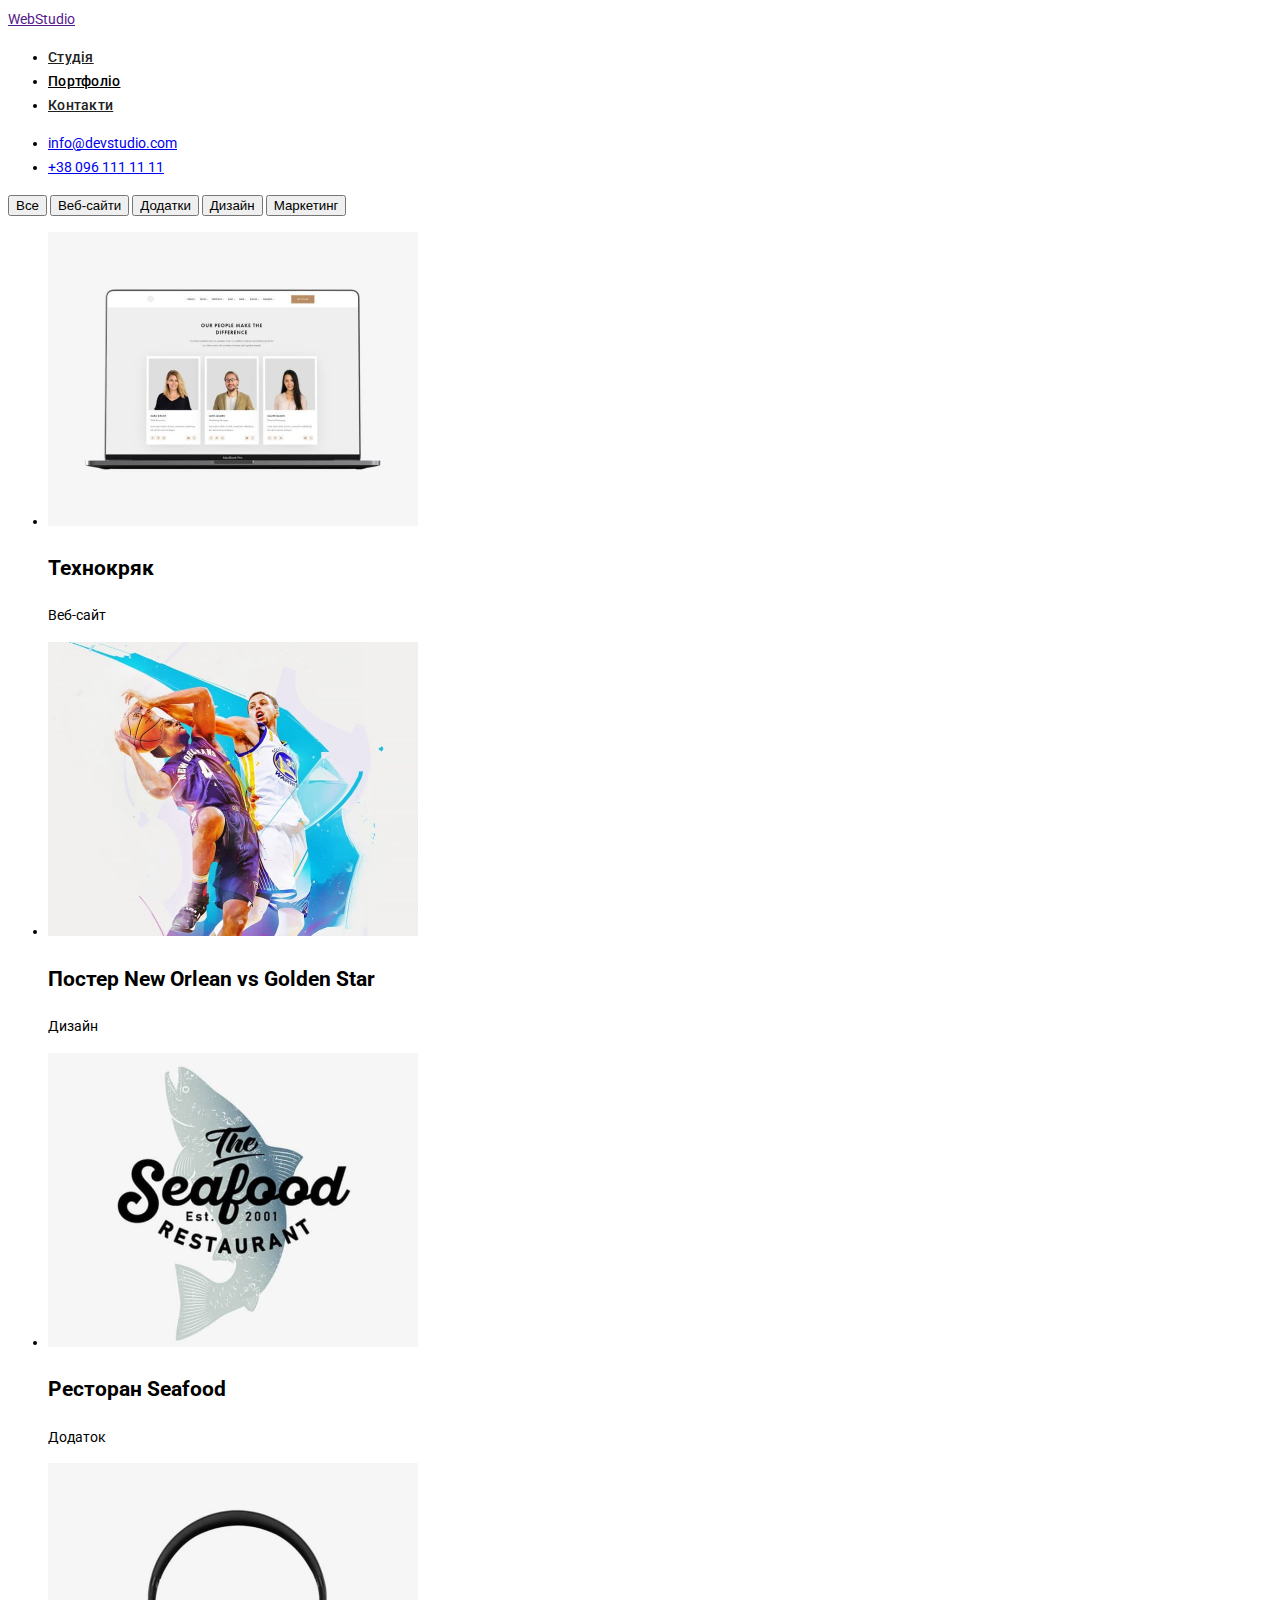
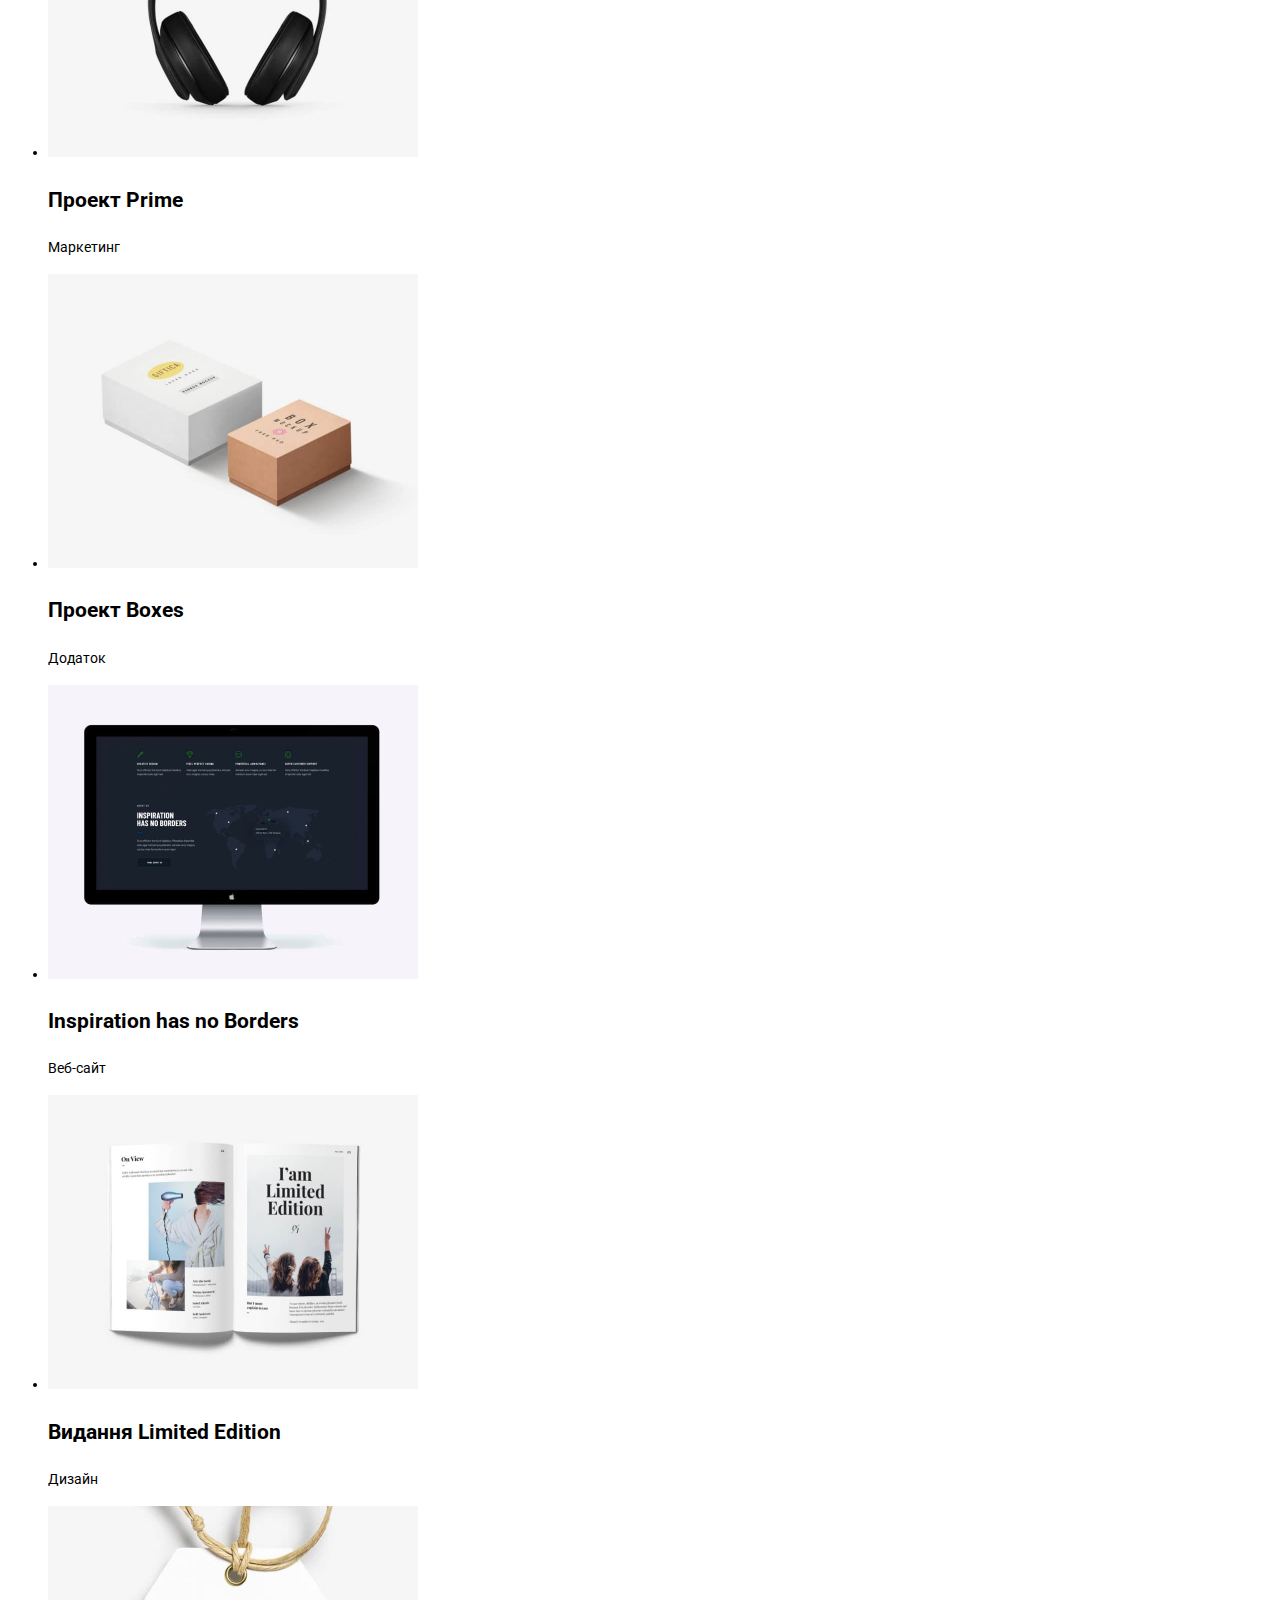
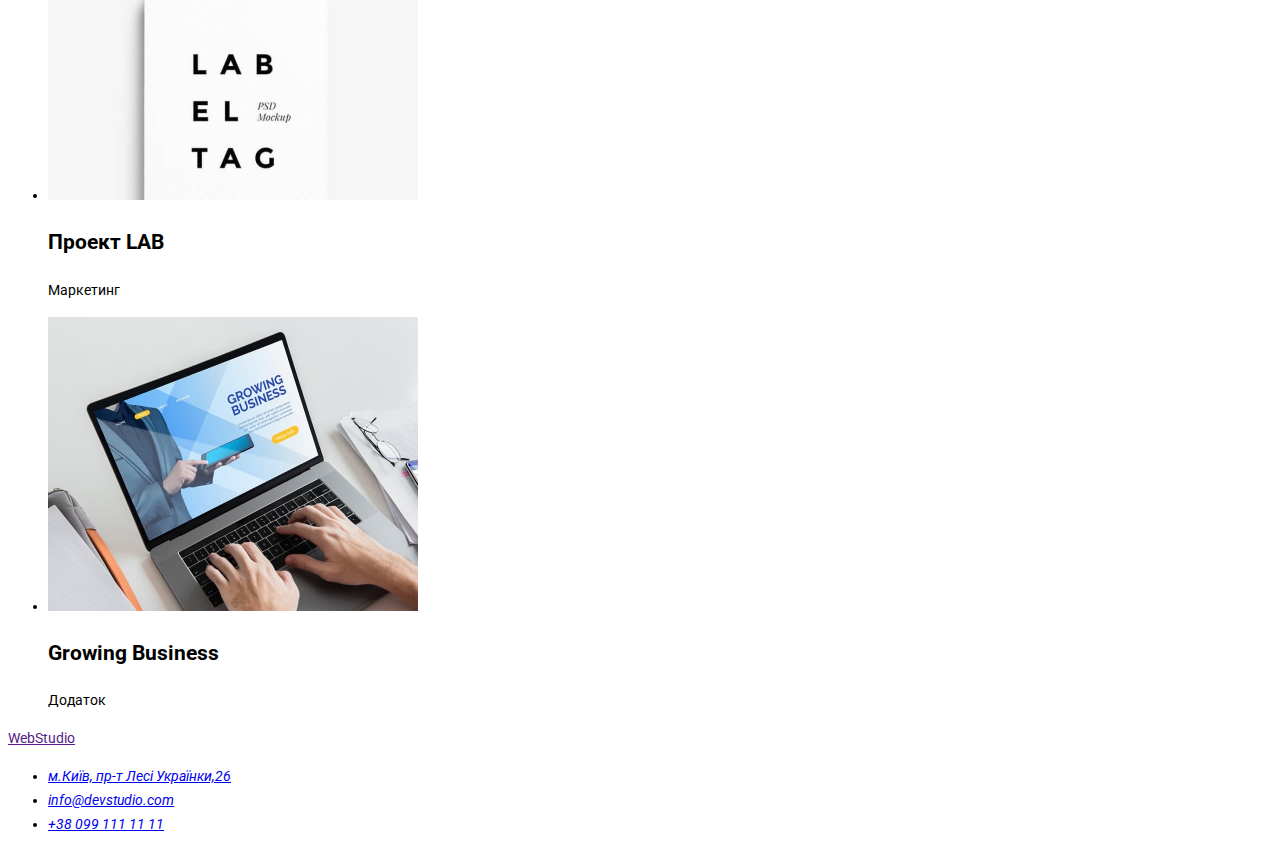
==== portfolio.html @ b2d38237 "test" ====
<!DOCTYPE html>
<html lang="uk">
  <head>
    <meta charset="UTF-8" />
    <meta http-equiv="X-UA-Compatible" content="IE=edge" />
    <meta name="viewport" content="width=device-width, initial-scale=1.0" />
    <title>Портфоліо</title>
    <!--Шрифти початок-->
    <link rel="preconnect" href="https://fonts.googleapis.com"/>
<link rel="preconnect" href="https://fonts.gstatic.com" crossorigin/>
<link href="https://fonts.googleapis.com/css2?family=Raleway:wght@700&family=Roboto:wght@400;500;700;900&display=swap" rel="stylesheet"/>
<!--Шрифти закінчення-->
<!--styles start-->
<link rel="stylesheet" href="./css/styles.css"/>
<!--styles end-->  
</head>
  <body>
    <!--Секція хедер-->
    <header>
      <nav>
        <a lang="en" href="">WebStudio</a>
        <ul >
          <li><a class="header-link" href="./index.html">Студія</a></li>
          <li><a class="header-link current-link" href="">Портфоліо</a></li>
          <li><a class="header-link" href="">Контакти</a></li>
        </ul>
      </nav>

      <ul>
        <li>
          <a href="mailto:info@devstudio.com">info@devstudio.com</a>
        </li>
        <li>
          <a href="tel:+380961111111">+38 096 111 11 11</a>
        </li>
      </ul>
    </header>
    <main>
      <!--Секція Навігація-->
      <section>
        <h1 hidden>Портфоліо</h1>
        <div>
          <button type="button">Все</button>
          <button type="button">Веб-сайти</button>
          <button type="button">Додатки</button>
          <button type="button">Дизайн</button>
          <button type="button">Маркетинг</button>
        </div>
      </section>
      <!--Секція Hero-->
      <section>
        <ul>
          <li>
            <img
              src="./images/portfolio/technocrack.jpg"
              alt="Технокряк"
              width="370"
              height="294"
            />
            <h2>Технокряк</h2>
            <p lang="en">Веб-сайт</p>
          </li>
          <li>
            <img
              src="./images/portfolio/poster1.jpg"
              alt="Постер New Orlean vs Golden Star"
              width="370"
              height="294"
            />
            <h2>Постер <span lang="en">New Orlean vs Golden Star</span></h2>
            <p>Дизайн</p>
          </li>
          <li>
            <img
              src="./images/portfolio/restaurant.jpg"
              alt="Ресторан Seafood"
              width="370"
              height="294"
            />
            <h2>Ресторан <span lang="en">Seafood</span></h2>
            <p>Додаток</p>
          </li>
          <li>
            <img
              src="./images/portfolio/project-pryme.jpg"
              alt="ПроектPrime"
              width="370"
              height="294"
            />
            <h2>Проект <span lang="en">Prime</span></h2>
            <p>Маркетинг</p>
          </li>
          <li>
            <img
              src="./images/portfolio/project-boxes.jpg"
              alt="Проект Boxes"
              width="370"
              height="294"
            />
            <h2>Проект <span lang="en">Boxes</span></h2>
            <p>Додаток</p>
          </li>
          <li>
            <img
              src="./images/portfolio/ws-inspiration.jpg"
              alt="Inspiration has no Borders"
              width="370"
              height="294"
            />
            <h2 lang="en">Inspiration has no Borders</h2>
            <p>Веб-сайт</p>
          </li>
          <li>
            <img
              src="./images/portfolio/limited-edition.jpg"
              alt="Видання Limited Edition"
              width="370"
              height="294"
            />
            <h2>Видання <span lang="en">Limited Edition</span></h2>
            <p>Дизайн</p>
          </li>
          <li>
            <img
              src="./images/portfolio/project-lab.jpg"
              alt="Проект LAB"
              width="370"
              height="294"
            />
            <h2>Проект <span lang="en">LAB</span></h2>
            <p>Маркетинг</p>
          </li>
          <li>
            <img
              src="./images/portfolio/app-business.jpg"
              alt="Growing Business"
              width="370"
              height="294"
            />
            <h2 lang="en">Growing Business</h2>
            <p>Додаток</p>
          </li>
        </ul>
      </section>
    </main>
    <!-- Секція футер -->
    <footer>
      <a lang="en" href="">WebStudio</a>
      <address>
        <ul>
          <li>
            <a
              href="https://goo.gl/maps/cs2QQsm9uVFt8RUUA"
              target="_blank"
              rel="noopener noreferrer"
            >
              м.Київ, пр-т Лесі Українки,26
            </a>
          </li>
          <li>
            <a href="mailto:info@devstudio.com">info@devstudio.com</a>
          </li>
          <li>
            <a href="tel:+380991111111">+38 099 111 11 11</a>
          </li>
        </ul>
      </address>
    </footer>
  </body>
</html>
---- css/styles.css ----
:root {
  /* fonts */
  --main-font: 'Roboto';
  --secondary-font: 'Raleway';
  /* text colors */
  --accent-txt-color: #2196F3;
  --black-txt-color: #212121;

  /* bg-colors */

  /* others */
}

body {
  font-family: var(--main-font), sans-serif;
  font-size: 14px;
  line-height: 1.71;
}

/* common styles start */

.link {
  text-decoration: none;
}
.list {
  list-style: none;
}
/* common styles end */

/* Header section */
.page-header {
  background-color: #ffffff;
}
.header-logo {
    font-family: var(--secondary-font)
    ;
        font-weight: 700;
font-size: 26px;
line-height: 1.19;

letter-spacing: 0.03em;
color: var(--accent-txt-cl);
}
.header-logo-studio {color: var(--accent-txt-cl)

}
.header-link {
  font-weight: 500;
  font-size: 14px;
  line-height: 1.14;
  letter-spacing: 0.02em;
  color: var(--black-txt-color);
}
.header-link:hover,
.header-link:focus {
  color: var(--accent-txt-cl);
}
.current-link {color: var(--accent-txt-cl);}








.button-link {
    font-weight: 500;
    font-size: 16px;
    line-height: 1.62;
    text-align: center;
    color: var(--primary-text-color);
    background: #F5F4FA;
    border-radius: 4px;
    font-family: inherit;
}
.button-link :hover,
.button-link :focus {
    color: var(--primary-white-color);
}
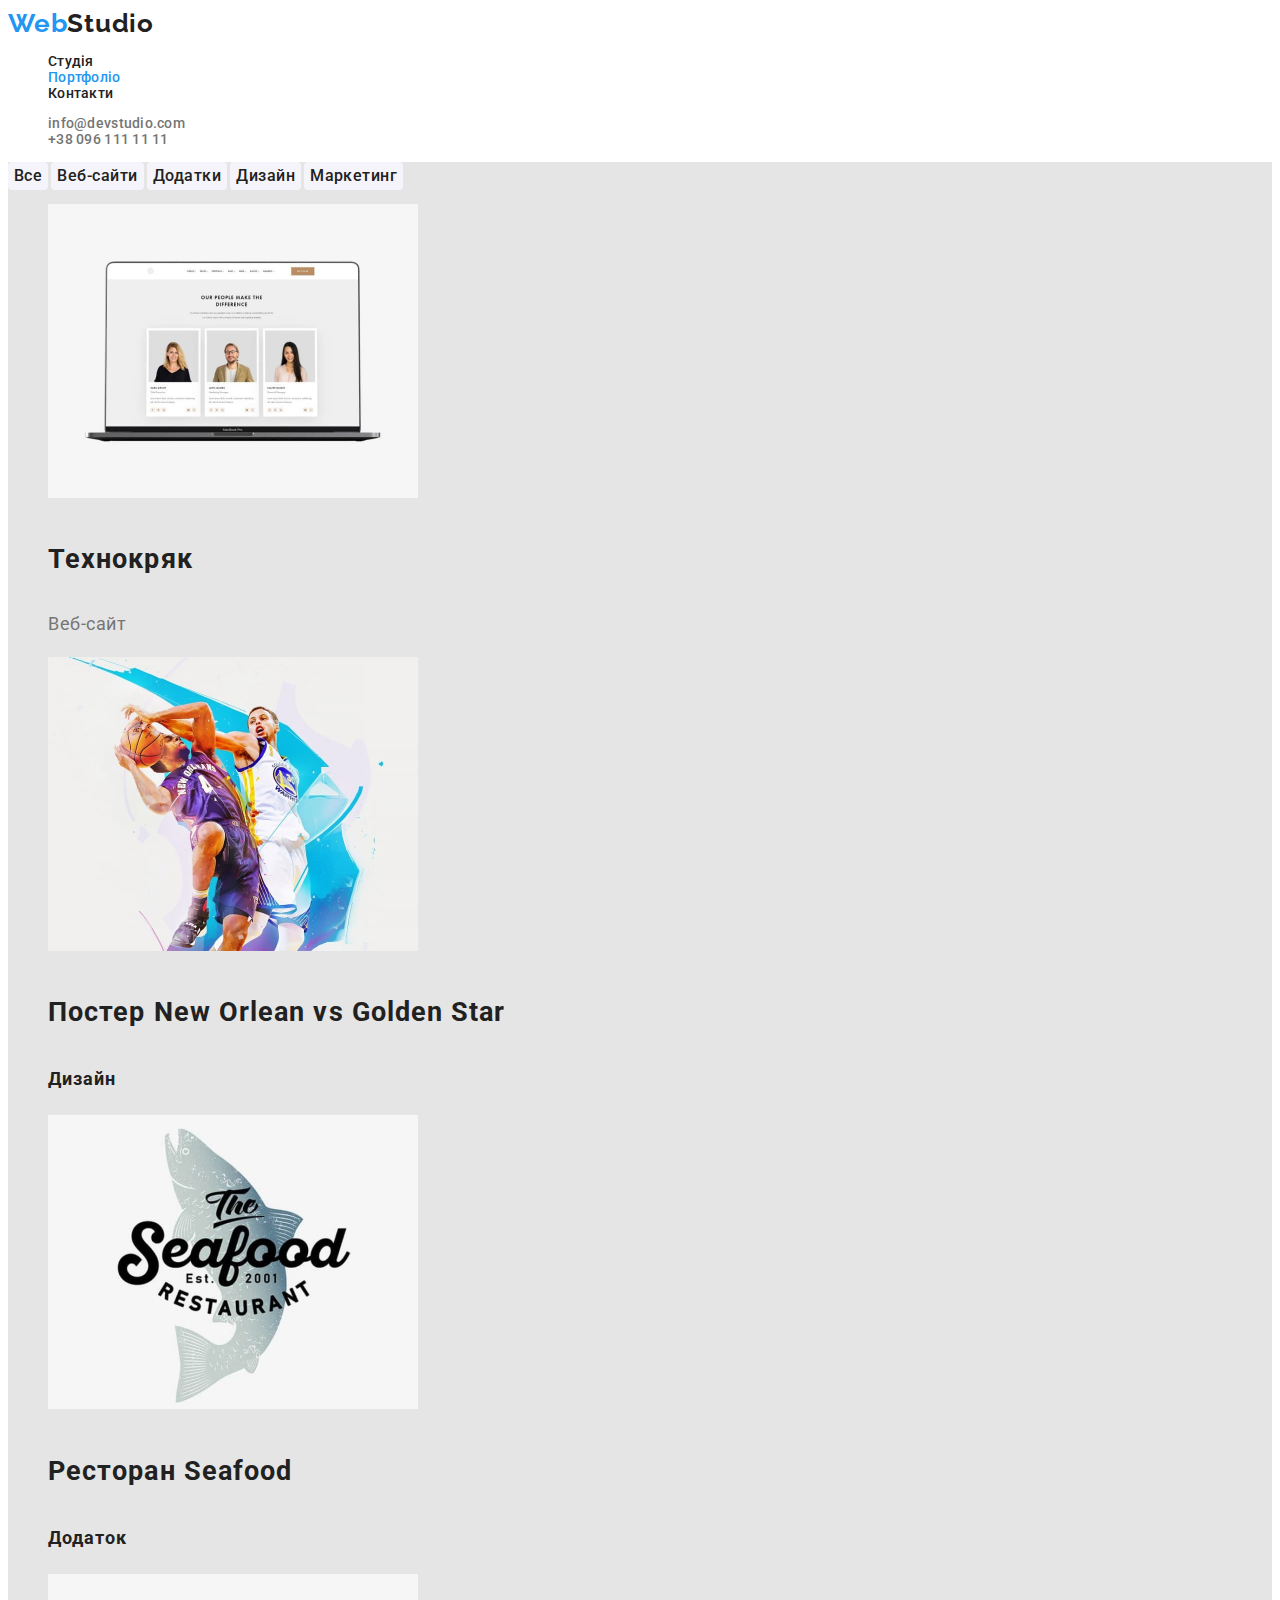
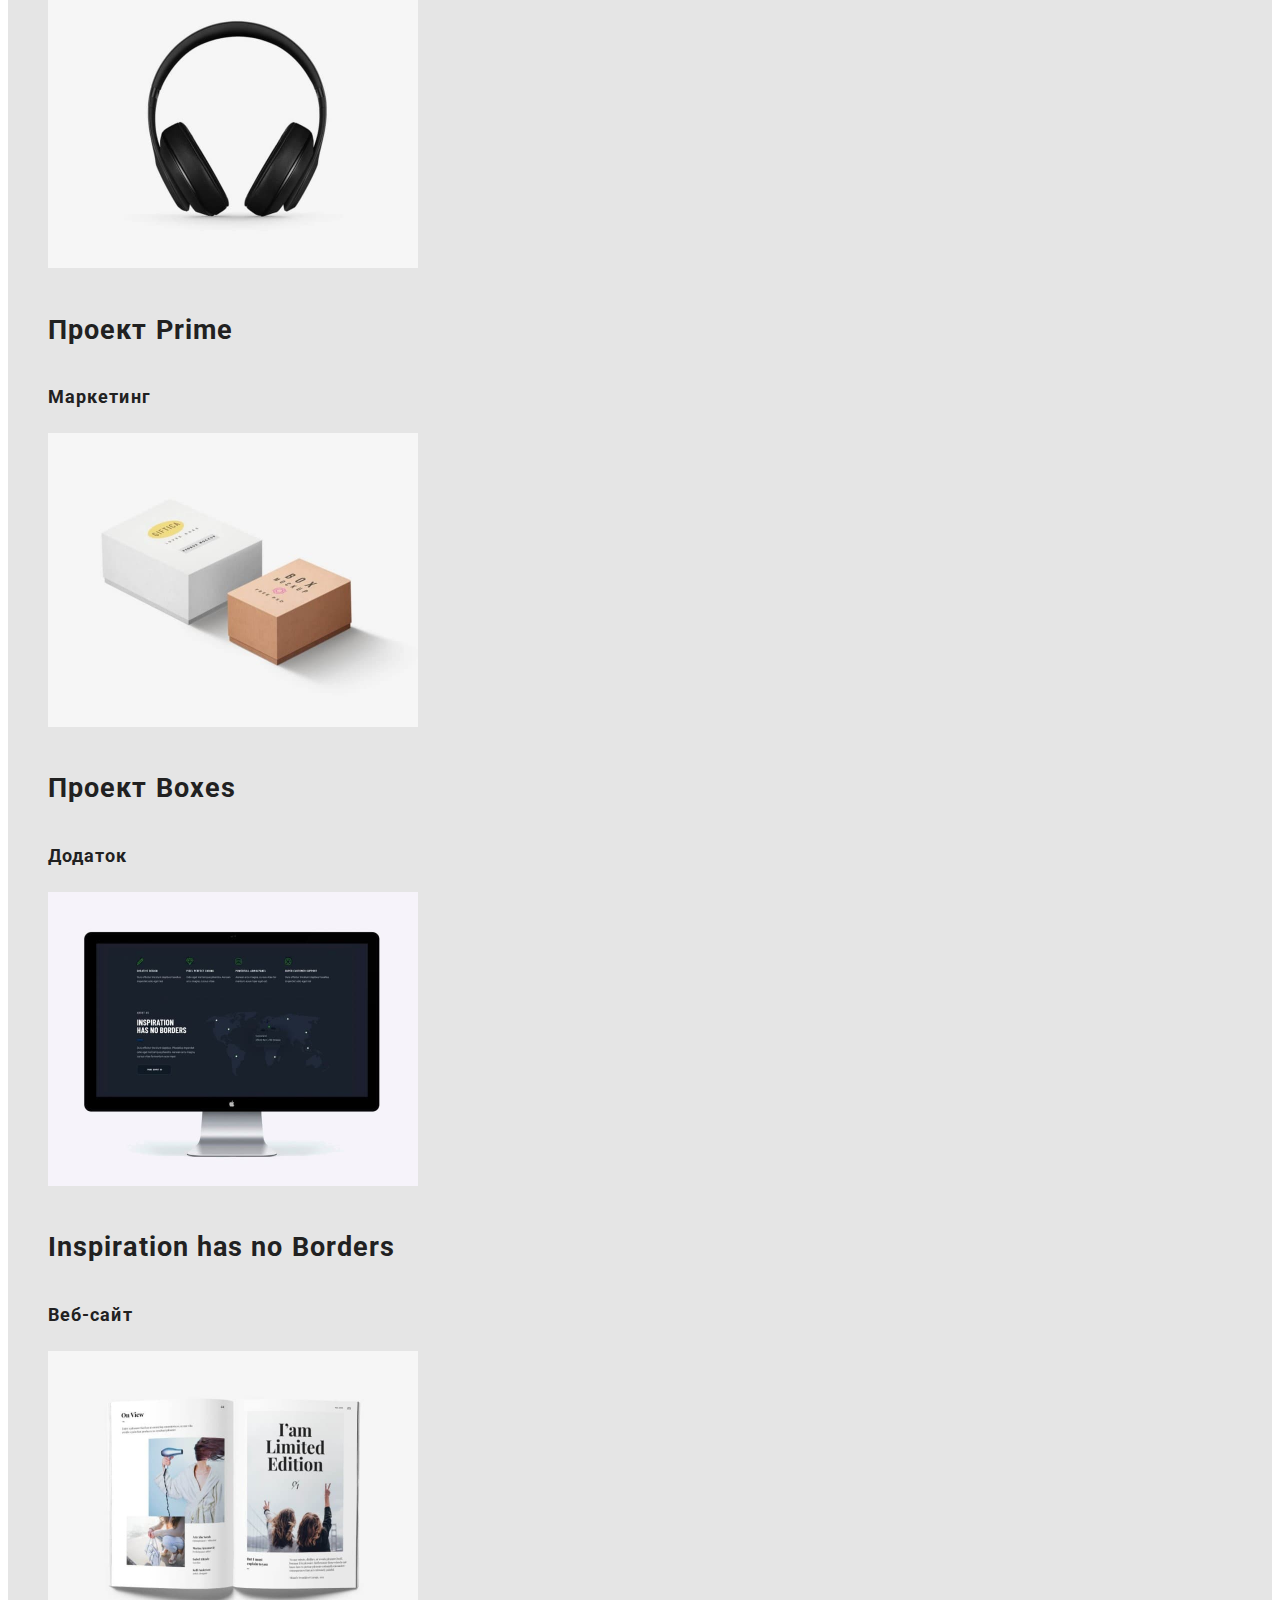
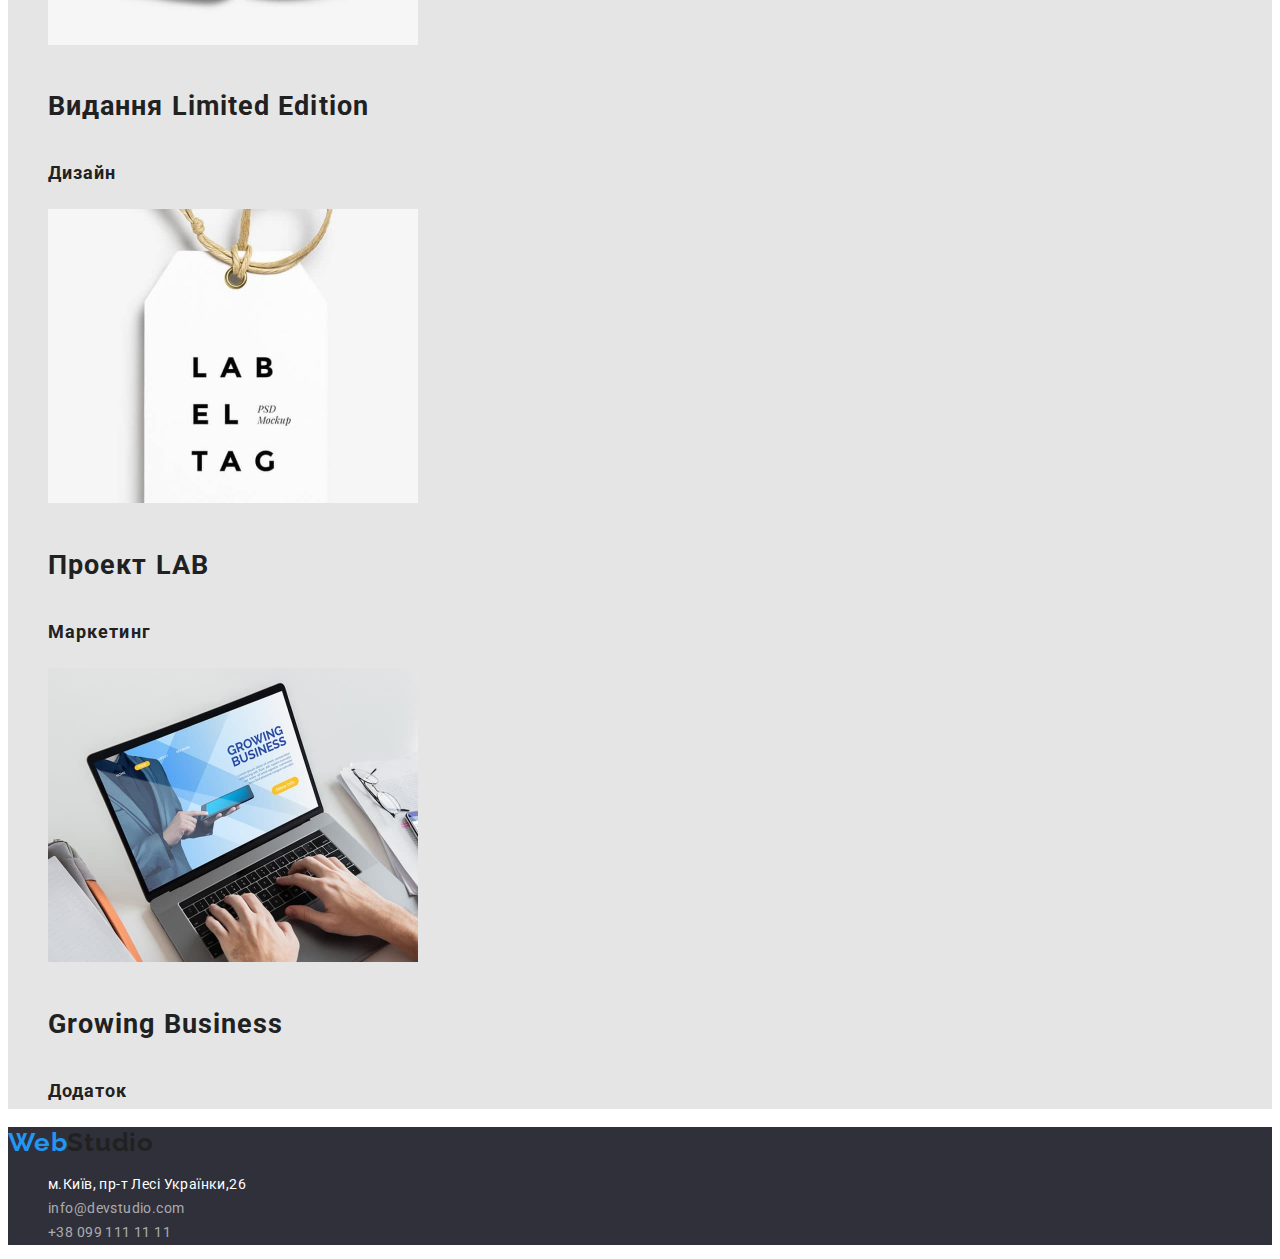
==== commit a55c89c0: "доопрацьоване оформлення" ====
--- a/portfolio.html
+++ b/portfolio.html
@@ -6,150 +6,171 @@
     <meta name="viewport" content="width=device-width, initial-scale=1.0" />
     <title>Портфоліо</title>
     <!--Шрифти початок-->
-    <link rel="preconnect" href="https://fonts.googleapis.com"/>
-<link rel="preconnect" href="https://fonts.gstatic.com" crossorigin/>
-<link href="https://fonts.googleapis.com/css2?family=Raleway:wght@700&family=Roboto:wght@400;500;700;900&display=swap" rel="stylesheet"/>
-<!--Шрифти закінчення-->
-<!--styles start-->
-<link rel="stylesheet" href="./css/styles.css"/>
-<!--styles end-->  
-</head>
+    <link rel="preconnect" href="https://fonts.googleapis.com" />
+    <link rel="preconnect" href="https://fonts.gstatic.com" crossorigin />
+    <link
+      href="https://fonts.googleapis.com/css2?family=Raleway:wght@700&family=Roboto:wght@400;500;700;900&display=swap"
+      rel="stylesheet"
+    />
+    <!--Шрифти закінчення-->
+    <!--styles start-->
+    <link rel="stylesheet" href="./css/styles.css" />
+    <!--styles end-->
+  </head>
   <body>
     <!--Секція хедер-->
-    <header>
+    <header class="page-header">
       <nav>
-        <a lang="en" href="">WebStudio</a>
-        <ul >
-          <li><a class="header-link" href="./index.html">Студія</a></li>
-          <li><a class="header-link current-link" href="">Портфоліо</a></li>
-          <li><a class="header-link" href="">Контакти</a></li>
+        <a class="header-logo link" lang="en" href=""
+          >Web<span class="header-logo-studio">Studio</span></a
+        >
+        <ul class="header-link list">
+          <li><a class="header-list link" href="./index.html">Студія</a></li>
+          <li><a class="header-list link current-link" href="">Портфоліо</a></li>
+          <li><a class="header-list link" href="">Контакти</a></li>
         </ul>
       </nav>
 
-      <ul>
+      <ul class="header-contact list">
         <li>
-          <a href="mailto:info@devstudio.com">info@devstudio.com</a>
+          <a class="header-contact link" href="mailto:info@devstudio.com">info@devstudio.com</a>
         </li>
         <li>
-          <a href="tel:+380961111111">+38 096 111 11 11</a>
+          <a class="header-contact link" href="tel:+380961111111">+38 096 111 11 11</a>
         </li>
       </ul>
     </header>
     <main>
-      <!--Секція Навігація-->
-      <section>
+      <!--Секція Hero-->
+      <section class="portfolio-hero">
         <h1 hidden>Портфоліо</h1>
         <div>
-          <button type="button">Все</button>
-          <button type="button">Веб-сайти</button>
-          <button type="button">Додатки</button>
-          <button type="button">Дизайн</button>
-          <button type="button">Маркетинг</button>
+          <button class="portfolio-button" type="button">Все</button>
+          <button class="portfolio-button" type="button">Веб-сайти</button>
+          <button class="portfolio-button" type="button">Додатки</button>
+          <button class="portfolio-button" type="button">Дизайн</button>
+          <button class="portfolio-button" type="button">Маркетинг</button>
         </div>
-      </section>
-      <!--Секція Hero-->
-      <section>
-        <ul>
+
+        <ul class="list">
           <li>
-            <img
-              src="./images/portfolio/technocrack.jpg"
-              alt="Технокряк"
-              width="370"
-              height="294"
-            />
-            <h2>Технокряк</h2>
-            <p lang="en">Веб-сайт</p>
+            <a class="portfolio-list link" href="">
+              <img
+                src="./images/portfolio/technocrack.jpg"
+                alt="Технокряк"
+                width="370"
+                height="294"
+              />
+              <h2>Технокряк</h2>
+              <p class="portfolio-chapter" lang="en">Веб-сайт</p>
+            </a>
           </li>
           <li>
-            <img
-              src="./images/portfolio/poster1.jpg"
-              alt="Постер New Orlean vs Golden Star"
-              width="370"
-              height="294"
-            />
-            <h2>Постер <span lang="en">New Orlean vs Golden Star</span></h2>
-            <p>Дизайн</p>
+            <a class="portfolio-list link" href="">
+              <img
+                src="./images/portfolio/poster1.jpg"
+                alt="Постер New Orlean vs Golden Star"
+                width="370"
+                height="294"
+              />
+              <h2>Постер <span lang="en">New Orlean vs Golden Star</span></h2>
+              <p>Дизайн</p>
+            </a>
           </li>
           <li>
-            <img
-              src="./images/portfolio/restaurant.jpg"
-              alt="Ресторан Seafood"
-              width="370"
-              height="294"
-            />
-            <h2>Ресторан <span lang="en">Seafood</span></h2>
-            <p>Додаток</p>
+            <a class="portfolio-list link" href="">
+              <img
+                src="./images/portfolio/restaurant.jpg"
+                alt="Ресторан Seafood"
+                width="370"
+                height="294"
+              />
+              <h2>Ресторан <span lang="en">Seafood</span></h2>
+              <p>Додаток</p>
+            </a>
           </li>
           <li>
-            <img
-              src="./images/portfolio/project-pryme.jpg"
-              alt="ПроектPrime"
-              width="370"
-              height="294"
-            />
-            <h2>Проект <span lang="en">Prime</span></h2>
-            <p>Маркетинг</p>
+            <a class="portfolio-list link" href="">
+              <img
+                src="./images/portfolio/project-pryme.jpg"
+                alt="ПроектPrime"
+                width="370"
+                height="294"
+              />
+              <h2>Проект <span lang="en">Prime</span></h2>
+              <p>Маркетинг</p></a
+            >
           </li>
           <li>
-            <img
-              src="./images/portfolio/project-boxes.jpg"
-              alt="Проект Boxes"
-              width="370"
-              height="294"
-            />
-            <h2>Проект <span lang="en">Boxes</span></h2>
-            <p>Додаток</p>
+            <a class="portfolio-list link" href="">
+              <img
+                src="./images/portfolio/project-boxes.jpg"
+                alt="Проект Boxes"
+                width="370"
+                height="294"
+              />
+              <h2>Проект <span lang="en">Boxes</span></h2>
+              <p>Додаток</p></a
+            >
           </li>
           <li>
-            <img
-              src="./images/portfolio/ws-inspiration.jpg"
-              alt="Inspiration has no Borders"
-              width="370"
-              height="294"
-            />
-            <h2 lang="en">Inspiration has no Borders</h2>
-            <p>Веб-сайт</p>
+            <a class="portfolio-list link" href="">
+              <img
+                src="./images/portfolio/ws-inspiration.jpg"
+                alt="Inspiration has no Borders"
+                width="370"
+                height="294"
+              />
+              <h2 lang="en">Inspiration has no Borders</h2>
+              <p>Веб-сайт</p></a
+            >
           </li>
           <li>
-            <img
-              src="./images/portfolio/limited-edition.jpg"
-              alt="Видання Limited Edition"
-              width="370"
-              height="294"
-            />
-            <h2>Видання <span lang="en">Limited Edition</span></h2>
-            <p>Дизайн</p>
+            <a class="portfolio-list link" href="">
+              <img
+                src="./images/portfolio/limited-edition.jpg"
+                alt="Видання Limited Edition"
+                width="370"
+                height="294"
+              />
+              <h2>Видання <span lang="en">Limited Edition</span></h2>
+              <p>Дизайн</p></a
+            >
           </li>
           <li>
-            <img
-              src="./images/portfolio/project-lab.jpg"
-              alt="Проект LAB"
-              width="370"
-              height="294"
-            />
-            <h2>Проект <span lang="en">LAB</span></h2>
-            <p>Маркетинг</p>
+            <a class="portfolio-list link" href="">
+              <img
+                src="./images/portfolio/project-lab.jpg"
+                alt="Проект LAB"
+                width="370"
+                height="294"
+              />
+              <h2>Проект <span lang="en">LAB</span></h2>
+              <p>Маркетинг</p></a
+            >
           </li>
           <li>
-            <img
-              src="./images/portfolio/app-business.jpg"
-              alt="Growing Business"
-              width="370"
-              height="294"
-            />
-            <h2 lang="en">Growing Business</h2>
-            <p>Додаток</p>
+            <a class="portfolio-list link" href="">
+              <img
+                src="./images/portfolio/app-business.jpg"
+                alt="Growing Business"
+                width="370"
+                height="294"
+              />
+              <h2 lang="en">Growing Business</h2>
+              <p>Додаток</p></a
+            >
           </li>
         </ul>
       </section>
     </main>
     <!-- Секція футер -->
-    <footer>
-      <a lang="en" href="">WebStudio</a>
+    <footer class="page-footer">
+      <a class="footer-logo link"  lang="en" href="">Web<span class="footer-logo-studio">Studio </span> </a>
       <address>
-        <ul>
+        <ul class="list">
           <li>
-            <a
+            <a class="footer-adress link"
               href="https://goo.gl/maps/cs2QQsm9uVFt8RUUA"
               target="_blank"
               rel="noopener noreferrer"
@@ -158,10 +179,10 @@
             </a>
           </li>
           <li>
-            <a href="mailto:info@devstudio.com">info@devstudio.com</a>
+            <a class="footer-contact link" href="mailto:info@devstudio.com">info@devstudio.com</a>
           </li>
           <li>
-            <a href="tel:+380991111111">+38 099 111 11 11</a>
+            <a class="footer-contact link" href="tel:+380991111111">+38 099 111 11 11</a>
           </li>
         </ul>
       </address>
--- a/css/styles.css
+++ b/css/styles.css
@@ -3,12 +3,20 @@
   --main-font: 'Roboto';
   --secondary-font: 'Raleway';
   /* text colors */
-  --accent-txt-color: #2196F3;
+  --accent-txt-color: #2196f3;
   --black-txt-color: #212121;
-
+  --gray-txt-color: #757575;
+  --white-txt-color: #ffffff;
   /* bg-colors */
-
+  --background-white-color: #ffffff;
+  --background-hero-color: #2f303a;
+  --background-main-color: #e5e5e5;
+  --background-team-color: #f5f4fa;
+  --background-footer-color: #2f303a;
   /* others */
+  --button-txt-color: #2196f3;
+  --footer-contact-color: rgba(255, 255, 255, 0.6);
+  --portfolio-button-color: #f5f4fa;
 }
 
 body {
@@ -29,20 +37,19 @@
 
 /* Header section */
 .page-header {
-  background-color: #ffffff;
+  color: var(--background-white-color);
 }
 .header-logo {
-    font-family: var(--secondary-font)
-    ;
-        font-weight: 700;
-font-size: 26px;
-line-height: 1.19;
-
-letter-spacing: 0.03em;
-color: var(--accent-txt-cl);
-}
-.header-logo-studio {color: var(--accent-txt-cl)
-
+  font-family: var(--secondary-font);
+  font-weight: 700;
+  font-size: 26px;
+  line-height: 1.19;
+
+  letter-spacing: 0.03em;
+  color: var(--accent-txt-color);
+}
+.header-logo-studio {
+  color: var(--black-txt-color);
 }
 .header-link {
   font-weight: 500;
@@ -51,30 +58,184 @@
   letter-spacing: 0.02em;
   color: var(--black-txt-color);
 }
-.header-link:hover,
-.header-link:focus {
-  color: var(--accent-txt-cl);
-}
-.current-link {color: var(--accent-txt-cl);}
-
-
-
-
-
-
-
-
-.button-link {
-    font-weight: 500;
-    font-size: 16px;
-    line-height: 1.62;
-    text-align: center;
-    color: var(--primary-text-color);
-    background: #F5F4FA;
-    border-radius: 4px;
-    font-family: inherit;
-}
-.button-link :hover,
-.button-link :focus {
-    color: var(--primary-white-color);
+.header-list {
+  color: var(--black-txt-color);
+}
+.header-list:hover,
+.header-list:focus {
+  color: var(--accent-txt-color);
+}
+.link.current-link {
+  color: var(--accent-txt-color);
+}
+.header-contact {
+  font-weight: 500;
+  font-size: 14px;
+  line-height: 1.14;
+  letter-spacing: 0.02em;
+  color: var(--gray-txt-color);
+}
+
+.header-contact:hover,
+.header-contact:focus {
+  color: var(--accent-txt-color);
+}
+.hero-section {
+  background-color: var(--background-hero-color);
+}
+.main-title {
+  font-weight: 900;
+  font-size: 44px;
+  line-height: 1.36;
+  text-align: center;
+  letter-spacing: 0.06em;
+  text-transform: uppercase;
+  color: var(--white-txt-color);
+}
+.main-button {
+  font-weight: 700;
+  font-size: 16px;
+  line-height: 1.88;
+  text-align: center;
+  display: flex;
+  align-items: center;
+  text-align: center;
+  letter-spacing: 0.06em;
+  color: var(--white-txt-color);
+  background: var(--button-txt-color);
+  border-radius: 4px;
+  font-family: inherit;
+}
+.main-button:hover,
+.main-button:focus {
+  color: var(--accent-txt-color);
+}
+
+.feature {
+  background-color: var(--background-main-color);
+}
+.feature-list {
+  font-weight: 700;
+  font-size: 14px;
+  line-height: 1.14px;
+  letter-spacing: 0.03em;
+  text-transform: uppercase;
+  color: var(--black-txt-color);
+}
+.feature-prop {
+  font-weight: 400;
+  font-size: 14px;
+  line-height: 1.71;
+  text-transform: none;
+  letter-spacing: 0.03em;
+  color: var(--gray-txt-color);
+}
+.wwd {
+  background-color: var(--background-main-color);
+}
+.wwd-title {
+  font-weight: 700;
+  font-size: 36px;
+  line-height: 1.17;
+  text-align: center;
+  letter-spacing: 0.03em;
+}
+
+.section-team {
+  background-color: var(--background-team-color);
+}
+.team-list {
+  background-color: var(--background-white-color);
+  font-weight: 500;
+  font-size: 16px;
+  line-height: 1.18;
+  text-align: center;
+  letter-spacing: 0.03em;
+}
+.team-prof {
+  font-weight: 400;
+  color: var(--gray-txt-color);
+}
+.page-footer {
+  background-color: var(--background-footer-color);
+}
+
+.footer-logo {
+  font-family: var(--secondary-font);
+  font-weight: 700;
+  font-size: 26px;
+  line-height: 1.19;
+  letter-spacing: 0.03em;
+  color: var(--accent-txt-color);
+}
+
+.footer-logo-studio {
+  color: var(--black-txt-color);
+}
+
+.footer-adress {
+  font-style: normal;
+  font-weight: 400;
+  font-size: 14px;
+  line-height: 1.71;
+  letter-spacing: 0.03em;
+  color: var(--white-txt-color);
+}
+.footer-adress:hover,
+.footer-adress:focus {
+  color: var(--accent-txt-color);
+}
+
+.footer-contact {
+  font-style: normal;
+  font-weight: 400;
+  font-size: 14px;
+  line-height: 1.71;
+  letter-spacing: 0.03em;
+  color: var(--footer-contact-color);
+}
+.footer-contact:hover,
+.footer-contact:focus {
+  color: var(--accent-txt-color);
+}
+/* портфоліо */
+.portfolio-hero {
+  background-color: var(--background-main-color);
+}
+.portfolio-button {
+  font-style: normal;
+  font-weight: 500;
+  font-size: 16px;
+  line-height: 26px;
+  /* identical to box height, or 162% */
+
+  text-align: center;
+  letter-spacing: 0.03em;
+  font-family: inherit;
+  color: var(--black-txt-color);
+  background: var(--portfolio-button-color);
+  border-radius: 4px;
+  border-style: none;
+}
+.portfolio-button:hover,
+.portfolio-button:focus {
+  color: var(--accent-txt-color);
+}
+
+.portfolio-list {font-weight: 700;
+  font-size: 18px;
+  line-height: 2;
+    letter-spacing: 0.06em;
+  
+  color: var(--black-txt-color);
+}
+.portfolio-list:hover,.portfolio-list:focus { color: var(--accent-txt-color);}
+.portfolio-chapter{
+  font-style: normal;
+font-weight: 400;
+font-size: 1.88;
+line-height: 30px;
+letter-spacing: 0.03em;
+
+color:var(--gray-txt-color);
 }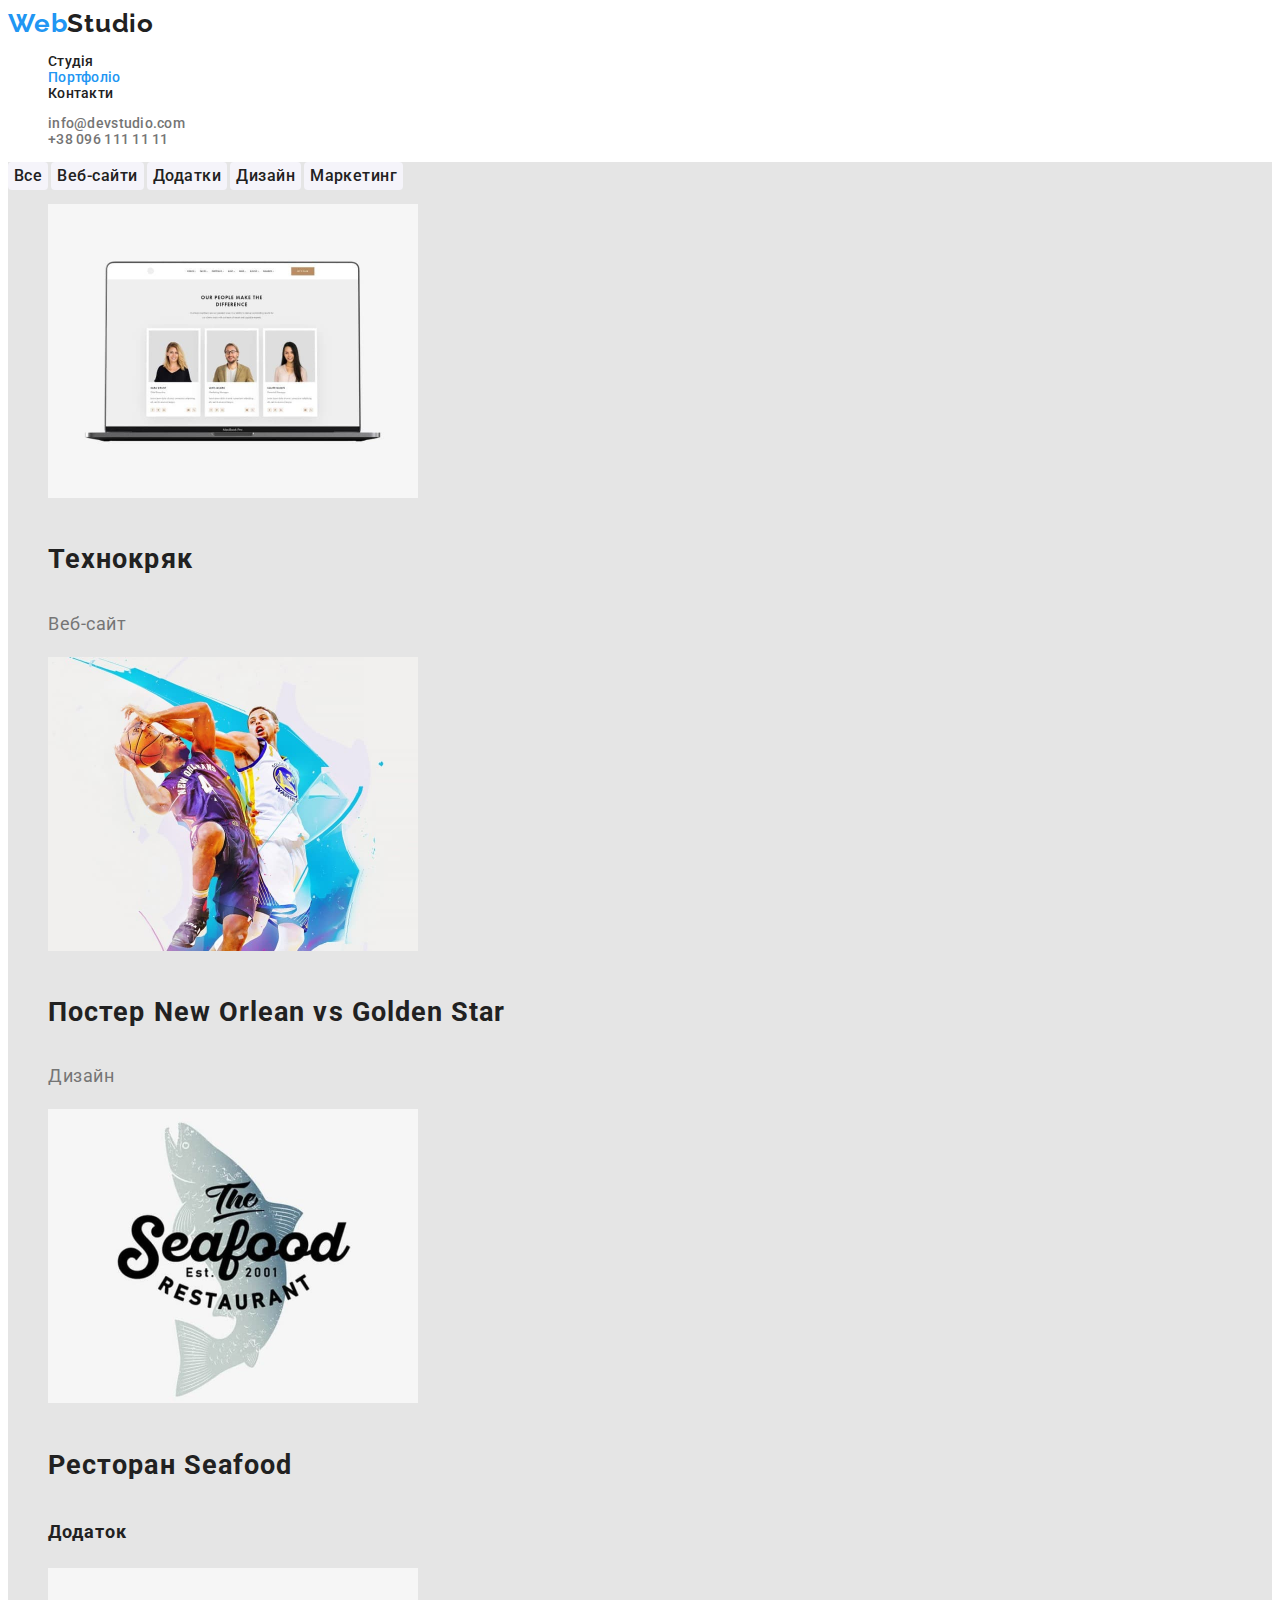
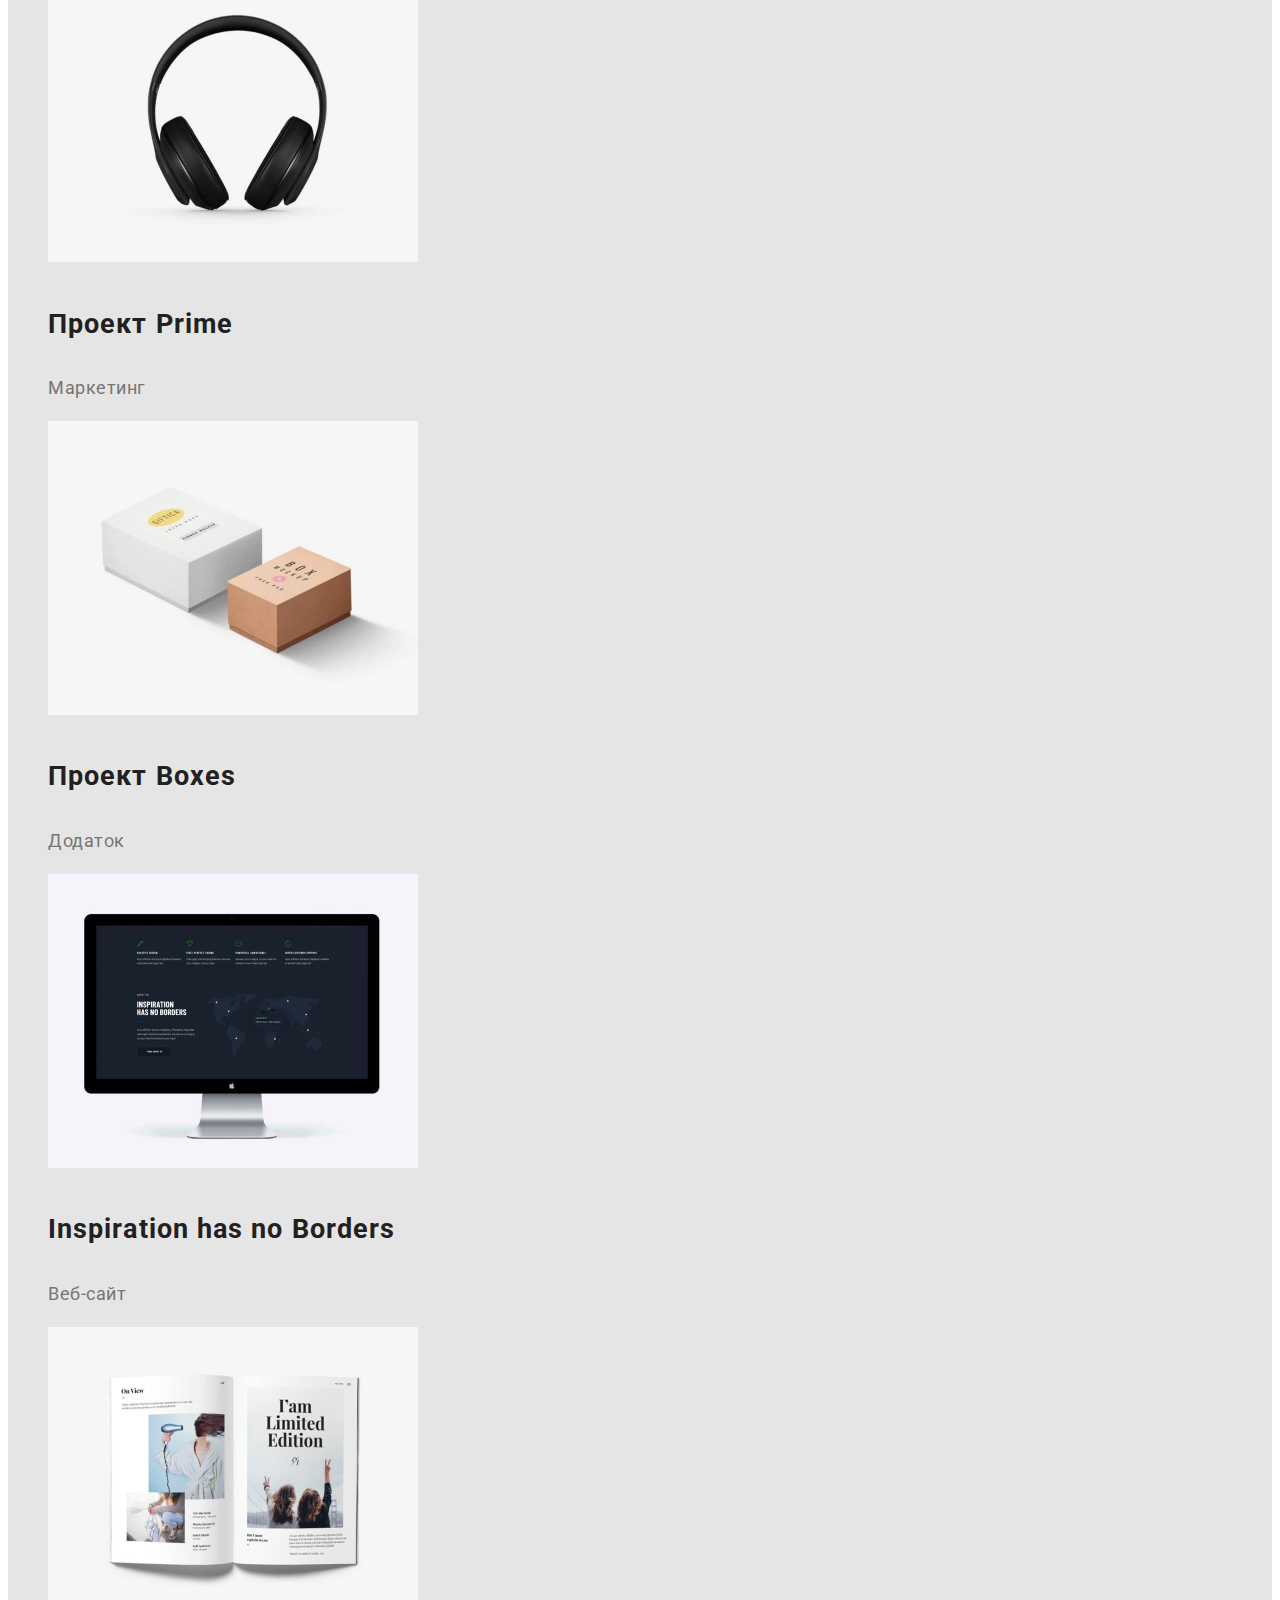
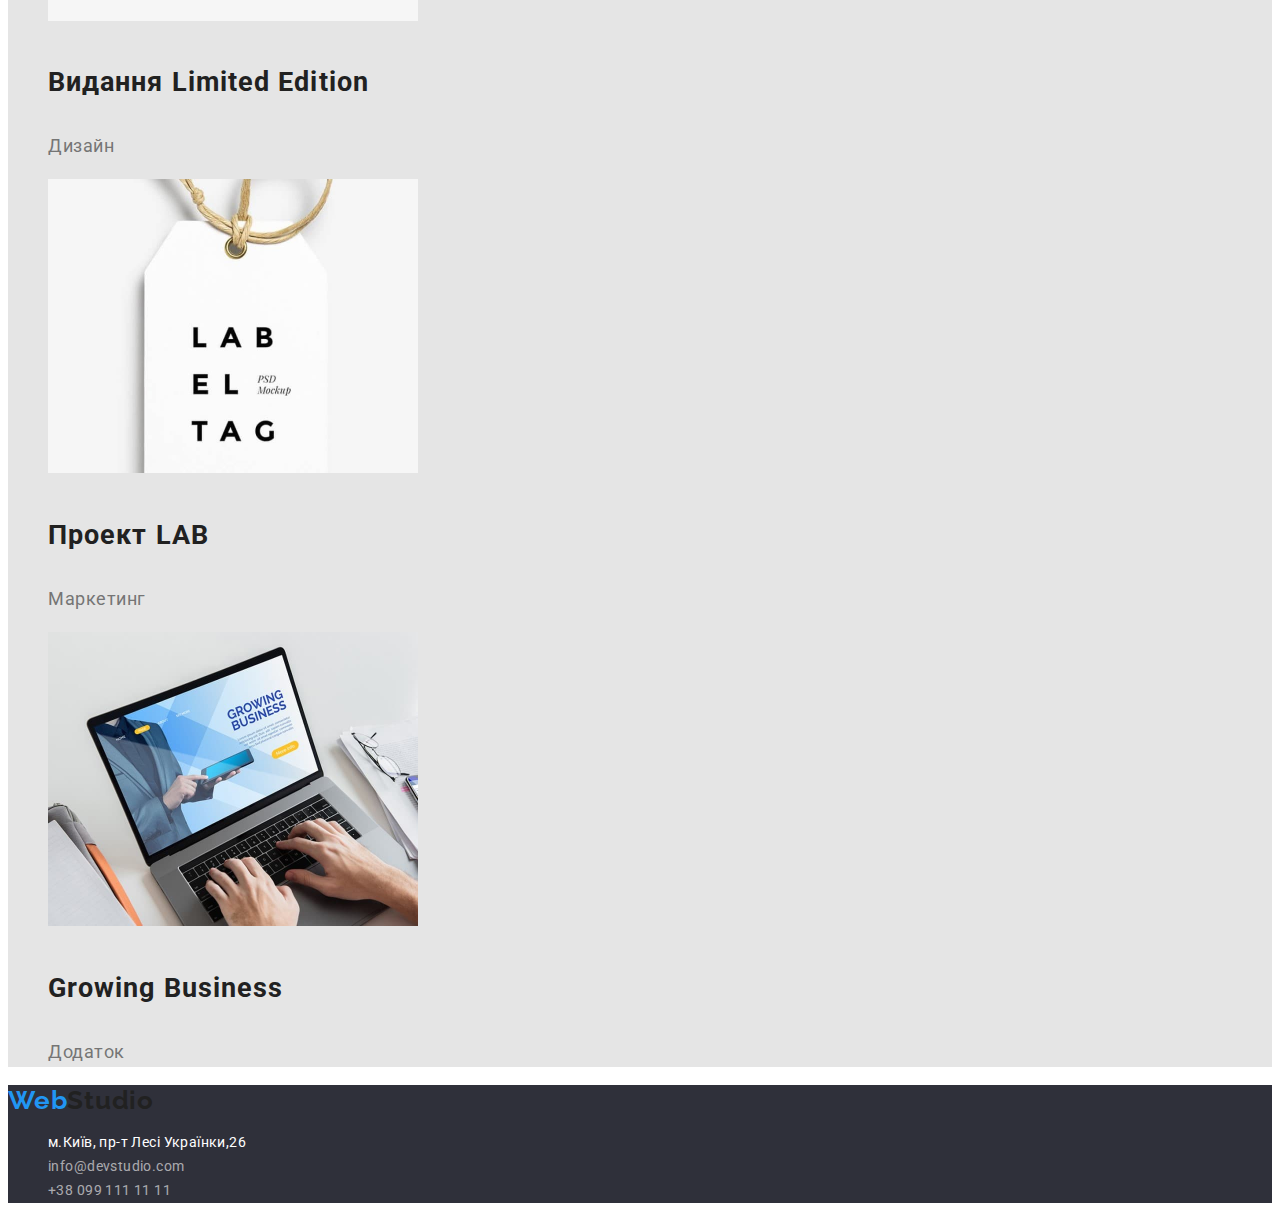
==== commit 70ec1f86: "дооформлено розділи портфоліо" ====
--- a/portfolio.html
+++ b/portfolio.html
@@ -74,7 +74,7 @@
                 height="294"
               />
               <h2>Постер <span lang="en">New Orlean vs Golden Star</span></h2>
-              <p>Дизайн</p>
+              <p class="portfolio-chapter">Дизайн</p>
             </a>
           </li>
           <li>
@@ -98,7 +98,7 @@
                 height="294"
               />
               <h2>Проект <span lang="en">Prime</span></h2>
-              <p>Маркетинг</p></a
+              <p class="portfolio-chapter">Маркетинг</p></a
             >
           </li>
           <li>
@@ -110,7 +110,7 @@
                 height="294"
               />
               <h2>Проект <span lang="en">Boxes</span></h2>
-              <p>Додаток</p></a
+              <p class="portfolio-chapter">Додаток</p></a
             >
           </li>
           <li>
@@ -122,7 +122,7 @@
                 height="294"
               />
               <h2 lang="en">Inspiration has no Borders</h2>
-              <p>Веб-сайт</p></a
+              <p class="portfolio-chapter">Веб-сайт</p></a
             >
           </li>
           <li>
@@ -134,7 +134,7 @@
                 height="294"
               />
               <h2>Видання <span lang="en">Limited Edition</span></h2>
-              <p>Дизайн</p></a
+              <p class="portfolio-chapter">Дизайн</p></a
             >
           </li>
           <li>
@@ -146,7 +146,7 @@
                 height="294"
               />
               <h2>Проект <span lang="en">LAB</span></h2>
-              <p>Маркетинг</p></a
+              <p class="portfolio-chapter">Маркетинг</p></a
             >
           </li>
           <li>
@@ -158,7 +158,7 @@
                 height="294"
               />
               <h2 lang="en">Growing Business</h2>
-              <p>Додаток</p></a
+              <p class="portfolio-chapter">Додаток</p></a
             >
           </li>
         </ul>
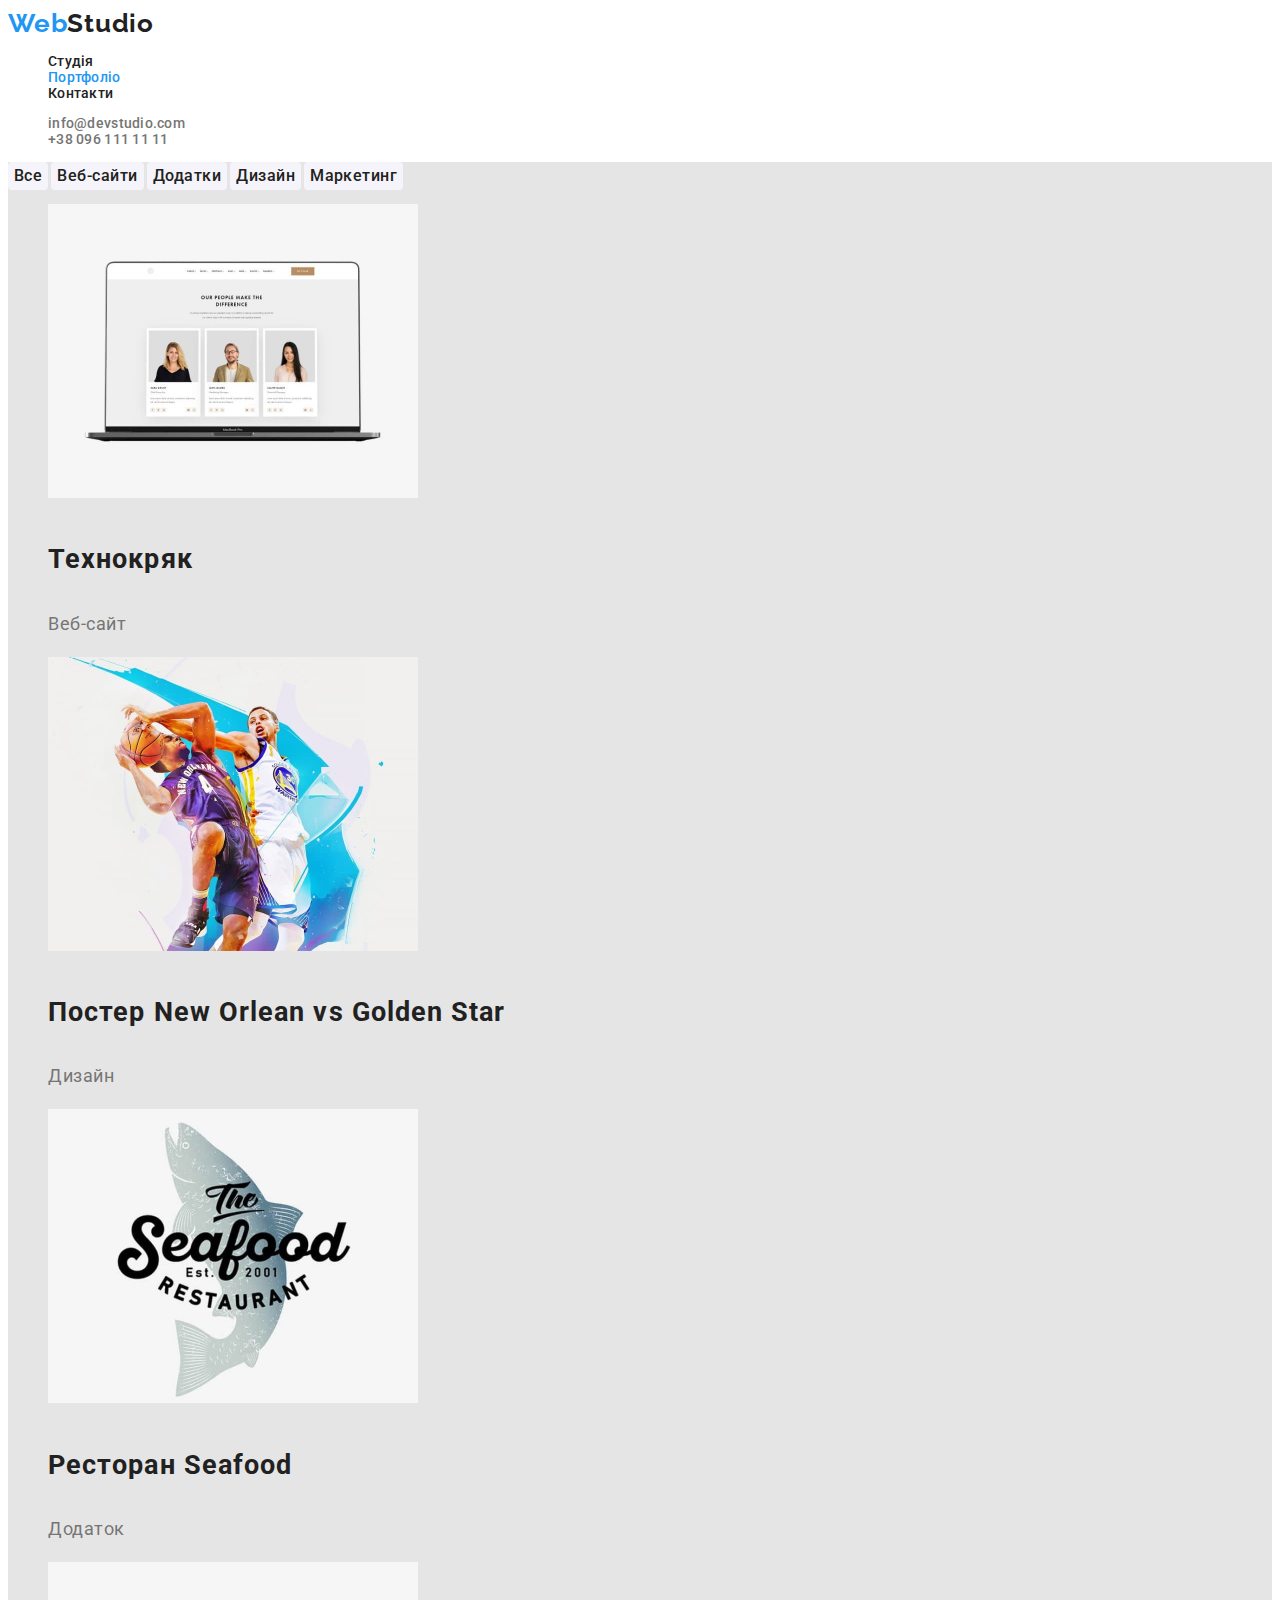
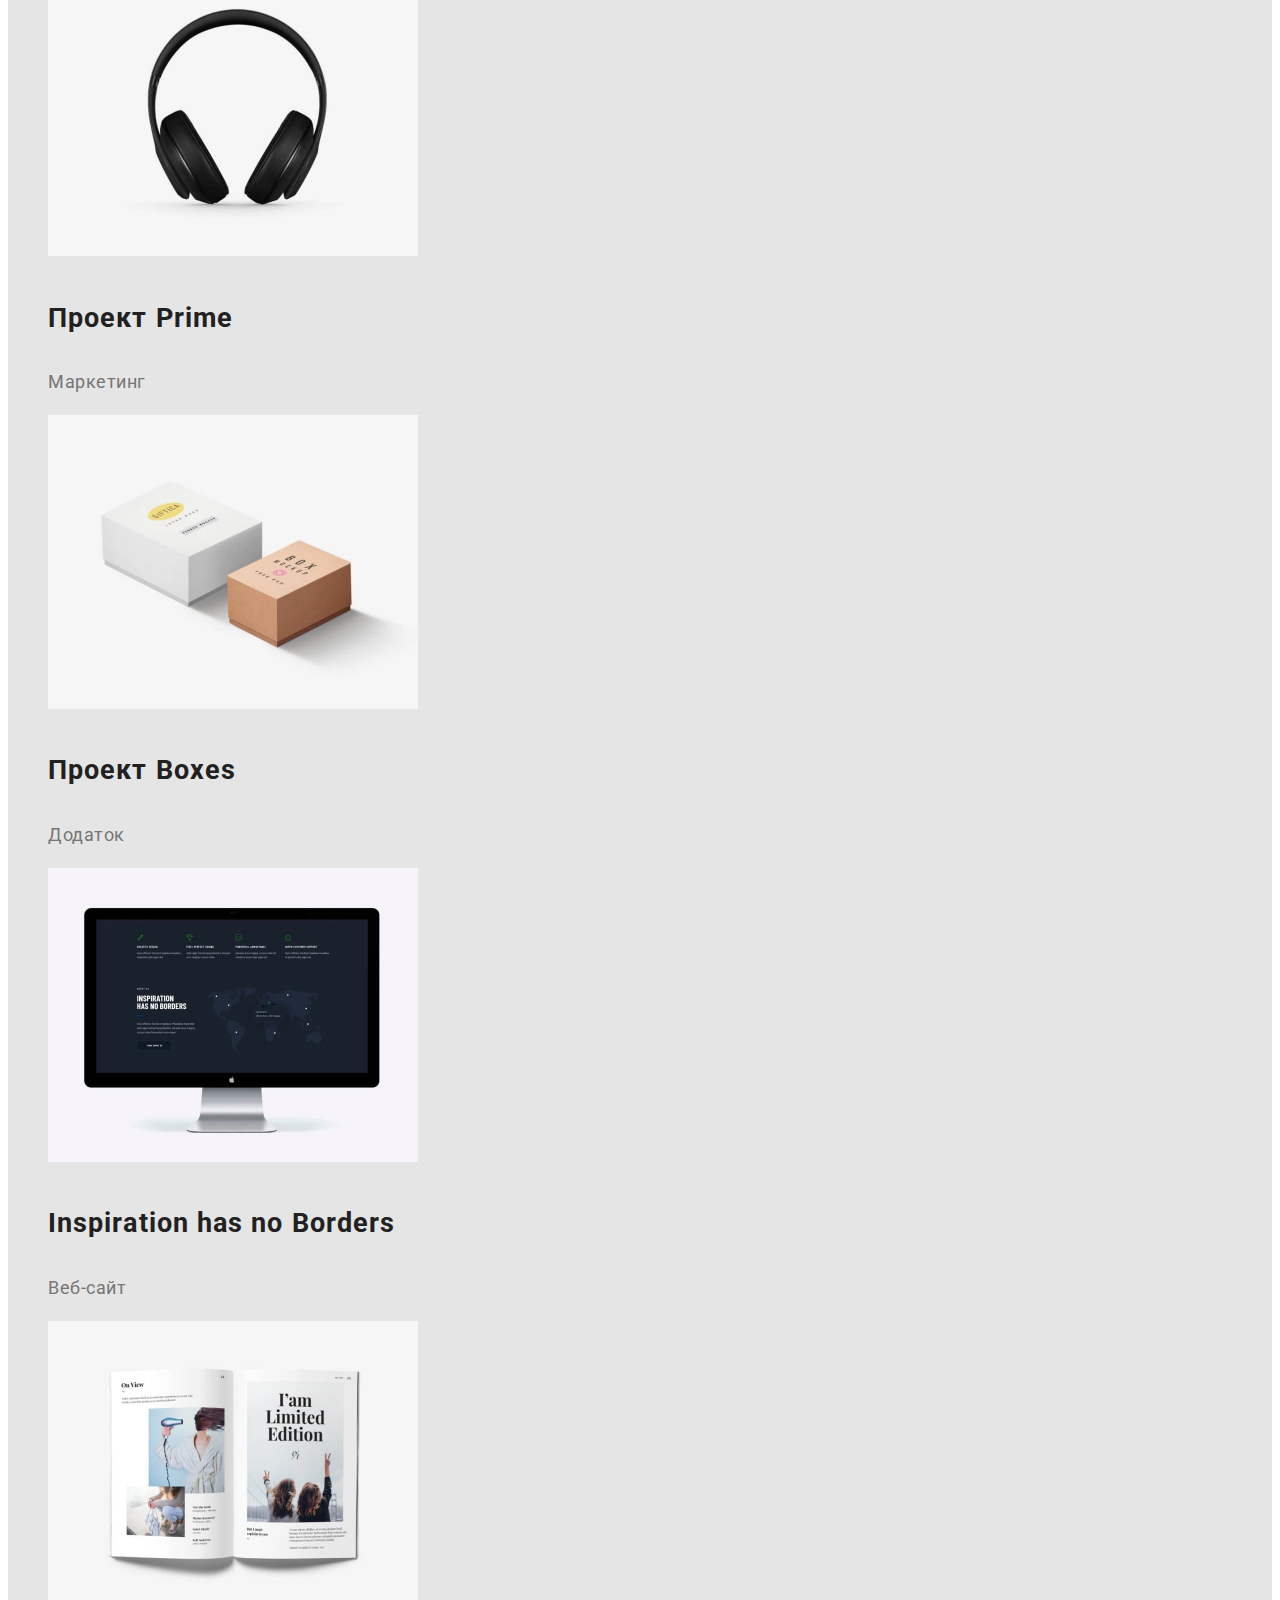
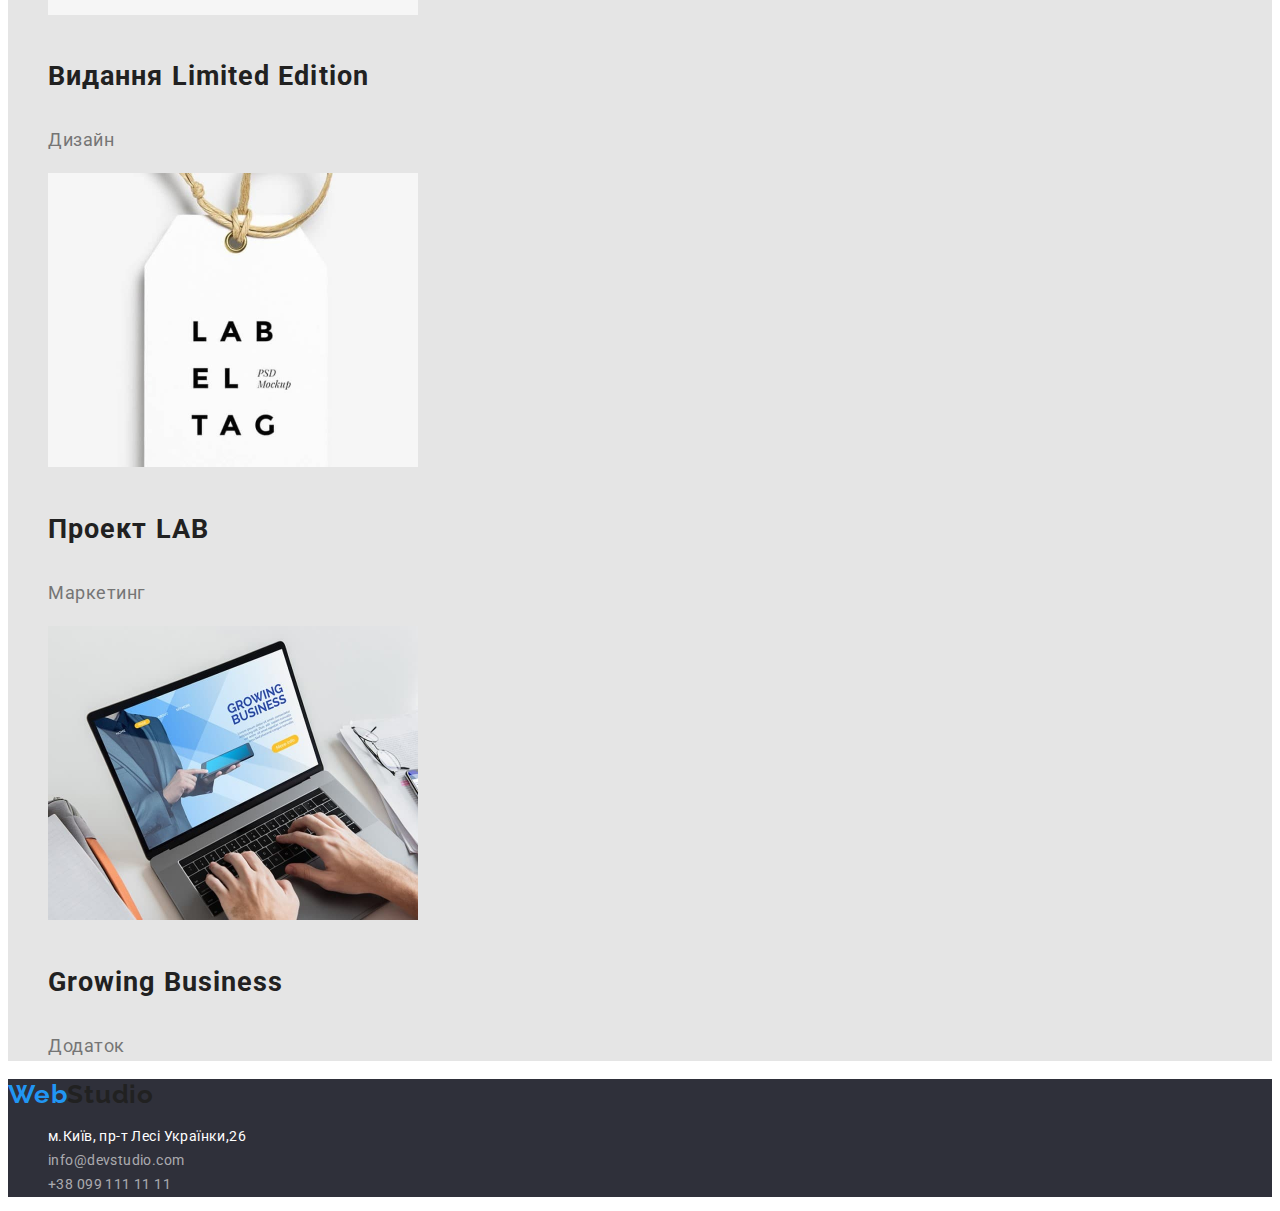
==== commit 1c0b96a1: "Update portfolio.html" ====
--- a/portfolio.html
+++ b/portfolio.html
@@ -86,7 +86,7 @@
                 height="294"
               />
               <h2>Ресторан <span lang="en">Seafood</span></h2>
-              <p>Додаток</p>
+              <p class="portfolio-chapter">Додаток</p>
             </a>
           </li>
           <li>
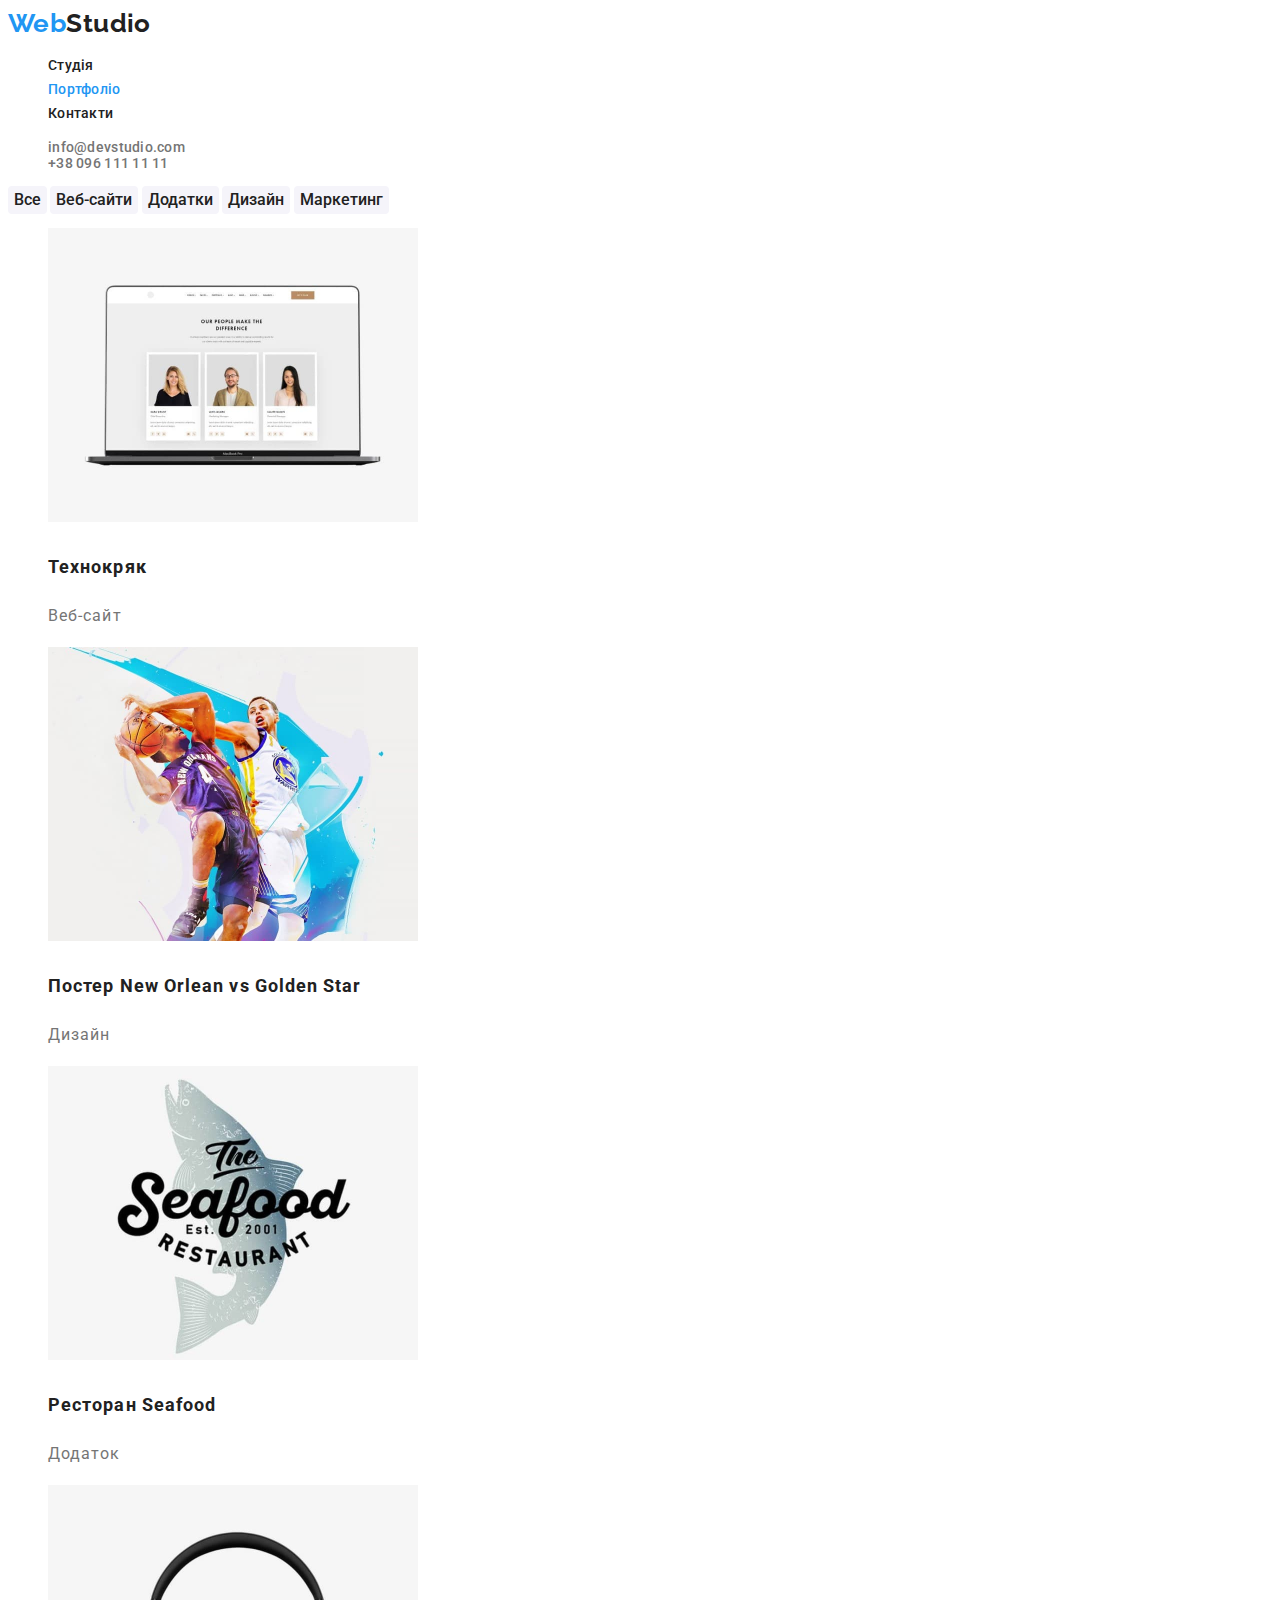
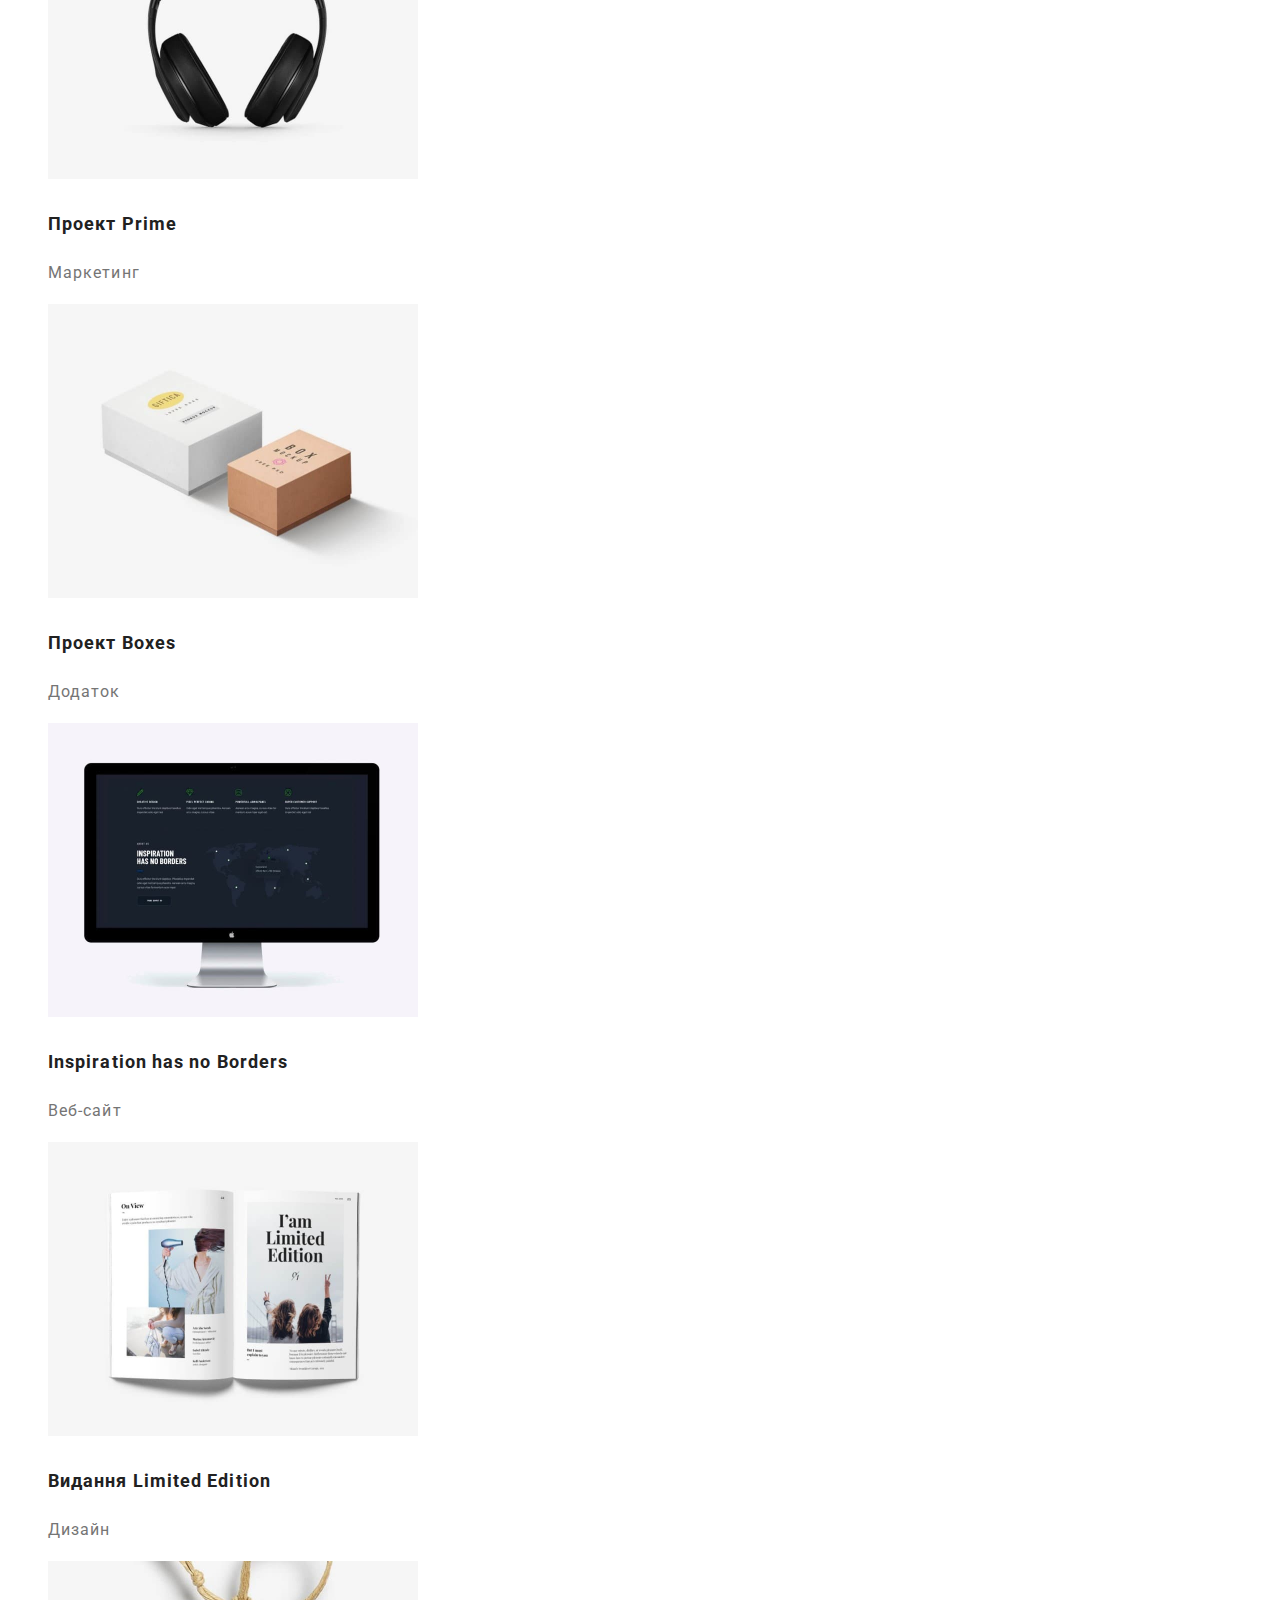
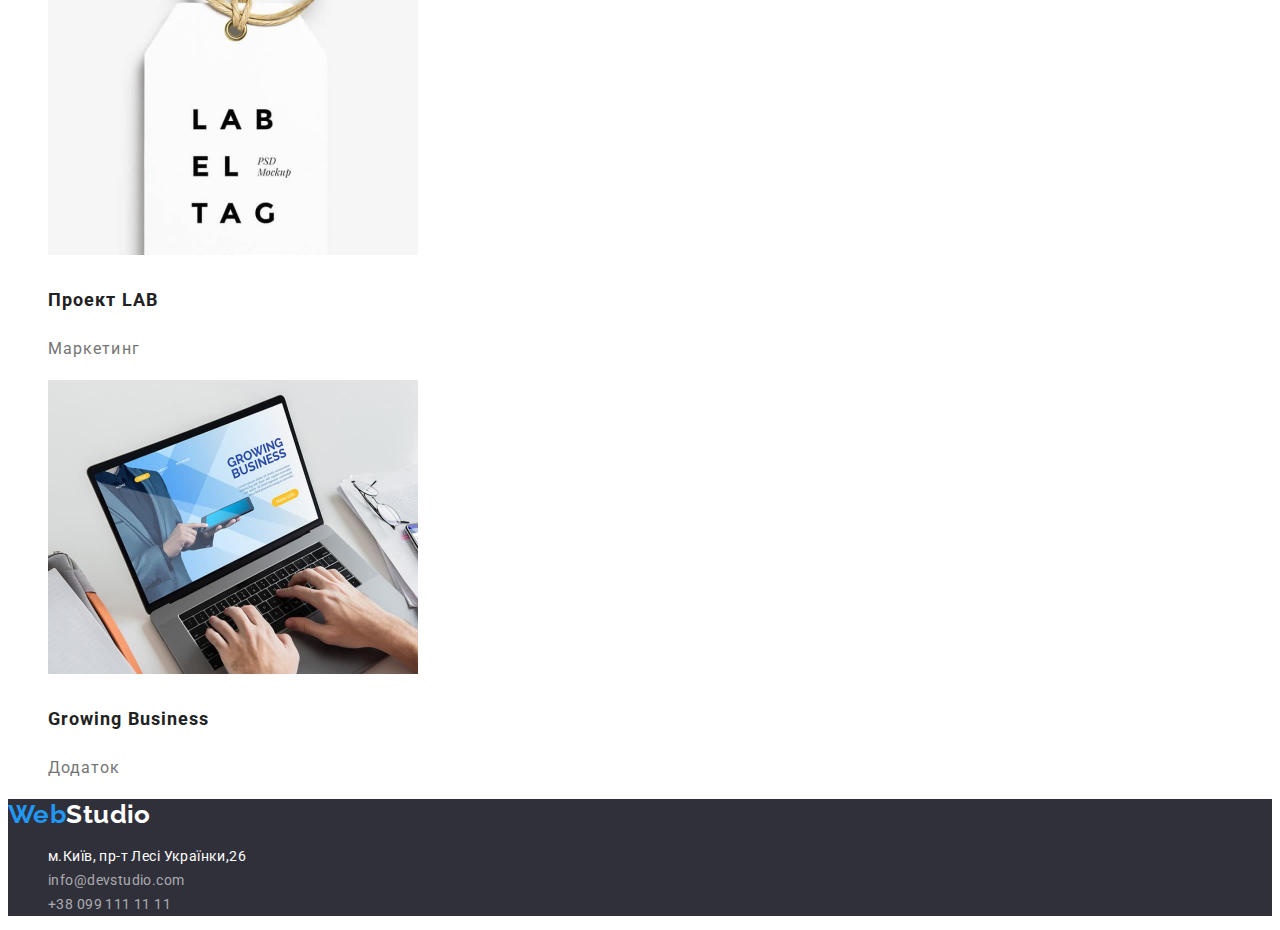
==== commit 61187b56: "Відкориговано по зауваженням ментора" ====
--- a/portfolio.html
+++ b/portfolio.html
@@ -24,10 +24,10 @@
         <a class="header-logo link" lang="en" href=""
           >Web<span class="header-logo-studio">Studio</span></a
         >
-        <ul class="header-link list">
-          <li><a class="header-list link" href="./index.html">Студія</a></li>
-          <li><a class="header-list link current-link" href="">Портфоліо</a></li>
-          <li><a class="header-list link" href="">Контакти</a></li>
+        <ul class="list">
+          <li><a class="header-link link" href="./index.html">Студія</a></li>
+          <li><a class="header-link link current-link" href="">Портфоліо</a></li>
+          <li><a class="header-link link" href="">Контакти</a></li>
         </ul>
       </nav>
 
@@ -61,7 +61,7 @@
                 width="370"
                 height="294"
               />
-              <h2>Технокряк</h2>
+              <h2 class="portfolio-list">Технокряк</h2>
               <p class="portfolio-chapter" lang="en">Веб-сайт</p>
             </a>
           </li>
@@ -73,7 +73,9 @@
                 width="370"
                 height="294"
               />
-              <h2>Постер <span lang="en">New Orlean vs Golden Star</span></h2>
+              <h2 class="portfolio-list">
+                Постер <span lang="en">New Orlean vs Golden Star</span>
+              </h2>
               <p class="portfolio-chapter">Дизайн</p>
             </a>
           </li>
@@ -85,7 +87,7 @@
                 width="370"
                 height="294"
               />
-              <h2>Ресторан <span lang="en">Seafood</span></h2>
+              <h2 class="portfolio-list">Ресторан <span lang="en">Seafood</span></h2>
               <p class="portfolio-chapter">Додаток</p>
             </a>
           </li>
@@ -97,7 +99,7 @@
                 width="370"
                 height="294"
               />
-              <h2>Проект <span lang="en">Prime</span></h2>
+              <h2 class="portfolio-list">Проект <span lang="en">Prime</span></h2>
               <p class="portfolio-chapter">Маркетинг</p></a
             >
           </li>
@@ -109,7 +111,7 @@
                 width="370"
                 height="294"
               />
-              <h2>Проект <span lang="en">Boxes</span></h2>
+              <h2 class="portfolio-list">Проект <span lang="en">Boxes</span></h2>
               <p class="portfolio-chapter">Додаток</p></a
             >
           </li>
@@ -121,7 +123,7 @@
                 width="370"
                 height="294"
               />
-              <h2 lang="en">Inspiration has no Borders</h2>
+              <h2 class="portfolio-list" lang="en">Inspiration has no Borders</h2>
               <p class="portfolio-chapter">Веб-сайт</p></a
             >
           </li>
@@ -133,7 +135,7 @@
                 width="370"
                 height="294"
               />
-              <h2>Видання <span lang="en">Limited Edition</span></h2>
+              <h2 class="portfolio-list">Видання <span lang="en">Limited Edition</span></h2>
               <p class="portfolio-chapter">Дизайн</p></a
             >
           </li>
@@ -145,7 +147,7 @@
                 width="370"
                 height="294"
               />
-              <h2>Проект <span lang="en">LAB</span></h2>
+              <h2 class="portfolio-list">Проект <span lang="en">LAB</span></h2>
               <p class="portfolio-chapter">Маркетинг</p></a
             >
           </li>
@@ -157,7 +159,7 @@
                 width="370"
                 height="294"
               />
-              <h2 lang="en">Growing Business</h2>
+              <h2 class="portfolio-list" lang="en">Growing Business</h2>
               <p class="portfolio-chapter">Додаток</p></a
             >
           </li>
@@ -166,11 +168,14 @@
     </main>
     <!-- Секція футер -->
     <footer class="page-footer">
-      <a class="footer-logo link"  lang="en" href="">Web<span class="footer-logo-studio">Studio </span> </a>
+      <a class="footer-logo link" lang="en" href=""
+        >Web<span class="footer-logo-studio">Studio </span>
+      </a>
       <address>
         <ul class="list">
           <li>
-            <a class="footer-adress link"
+            <a
+              class="footer-adress link"
               href="https://goo.gl/maps/cs2QQsm9uVFt8RUUA"
               target="_blank"
               rel="noopener noreferrer"
--- a/css/styles.css
+++ b/css/styles.css
@@ -23,10 +23,23 @@
   font-family: var(--main-font), sans-serif;
   font-size: 14px;
   line-height: 1.71;
+  letter-spacing: 0.03em;
+  color: var(--black-txt-color);
+  background-color: var(--background-white-color);
 }
 
 /* common styles start */
 
+.header-link {
+  color: var(--black-txt-color);
+  font-weight: 500;
+  line-height: 1.14;
+  letter-spacing: 0.02em;
+}
+.header-link:hover,
+.header-link:focus {
+  color: var(--accent-txt-color);
+}
 .link {
   text-decoration: none;
 }
@@ -44,33 +57,22 @@
   font-weight: 700;
   font-size: 26px;
   line-height: 1.19;
-
-  letter-spacing: 0.03em;
   color: var(--accent-txt-color);
 }
 .header-logo-studio {
   color: var(--black-txt-color);
 }
-.header-link {
-  font-weight: 500;
-  font-size: 14px;
-  line-height: 1.14;
-  letter-spacing: 0.02em;
-  color: var(--black-txt-color);
-}
-.header-list {
-  color: var(--black-txt-color);
-}
-.header-list:hover,
-.header-list:focus {
-  color: var(--accent-txt-color);
-}
+/* .header-link {
+  font-weight: 500;
+    line-height: 1.14;
+ 
+} */
+
 .link.current-link {
   color: var(--accent-txt-color);
 }
 .header-contact {
   font-weight: 500;
-  font-size: 14px;
   line-height: 1.14;
   letter-spacing: 0.02em;
   color: var(--gray-txt-color);
@@ -112,48 +114,47 @@
 }
 
 .feature {
-  background-color: var(--background-main-color);
+  font-size: 14px;
+  line-height: 1.14;
 }
 .feature-list {
   font-weight: 700;
   font-size: 14px;
-  line-height: 1.14px;
-  letter-spacing: 0.03em;
+  line-height: 1.14;
   text-transform: uppercase;
-  color: var(--black-txt-color);
 }
 .feature-prop {
   font-weight: 400;
-  font-size: 14px;
-  line-height: 1.71;
   text-transform: none;
-  letter-spacing: 0.03em;
-  color: var(--gray-txt-color);
-}
-.wwd {
+  color: var(--gray-txt-color);
+}
+/* .wwd {
   background-color: var(--background-main-color);
-}
+} */
 .wwd-title {
   font-weight: 700;
   font-size: 36px;
   line-height: 1.17;
   text-align: center;
-  letter-spacing: 0.03em;
 }
 
 .section-team {
   background-color: var(--background-team-color);
 }
+.team-title {
+  font-weight: 700;
+  font-size: 36px;
+  line-height: 1.17;
+  text-align: center;
+}
 .team-list {
-  background-color: var(--background-white-color);
   font-weight: 500;
   font-size: 16px;
   line-height: 1.18;
-  text-align: center;
-  letter-spacing: 0.03em;
 }
 .team-prof {
-  font-weight: 400;
+  font-size: 16px;
+  line-height: 1.18;
   color: var(--gray-txt-color);
 }
 .page-footer {
@@ -165,20 +166,15 @@
   font-weight: 700;
   font-size: 26px;
   line-height: 1.19;
-  letter-spacing: 0.03em;
   color: var(--accent-txt-color);
 }
 
 .footer-logo-studio {
-  color: var(--black-txt-color);
+  color: var(--white-txt-color);
 }
 
 .footer-adress {
   font-style: normal;
-  font-weight: 400;
-  font-size: 14px;
-  line-height: 1.71;
-  letter-spacing: 0.03em;
   color: var(--white-txt-color);
 }
 .footer-adress:hover,
@@ -188,10 +184,6 @@
 
 .footer-contact {
   font-style: normal;
-  font-weight: 400;
-  font-size: 14px;
-  line-height: 1.71;
-  letter-spacing: 0.03em;
   color: var(--footer-contact-color);
 }
 .footer-contact:hover,
@@ -199,18 +191,15 @@
   color: var(--accent-txt-color);
 }
 /* портфоліо */
-.portfolio-hero {
-  background-color: var(--background-main-color);
-}
+/* .portfolio-hero {
+  
+} */
 .portfolio-button {
   font-style: normal;
   font-weight: 500;
   font-size: 16px;
-  line-height: 26px;
-  /* identical to box height, or 162% */
-
-  text-align: center;
-  letter-spacing: 0.03em;
+  line-height: 1.62;
+  text-align: center;
   font-family: inherit;
   color: var(--black-txt-color);
   background: var(--portfolio-button-color);
@@ -219,23 +208,22 @@
 }
 .portfolio-button:hover,
 .portfolio-button:focus {
-  color: var(--accent-txt-color);
-}
-
-.portfolio-list {font-weight: 700;
+  color: var(--white-txt-color);
+  background-color: var(--button-txt-color);
+}
+
+.portfolio-list {
+  font-weight: 700;
   font-size: 18px;
   line-height: 2;
-    letter-spacing: 0.06em;
-  
-  color: var(--black-txt-color);
-}
-.portfolio-list:hover,.portfolio-list:focus { color: var(--accent-txt-color);}
-.portfolio-chapter{
-  font-style: normal;
-font-weight: 400;
-font-size: 1.88;
-line-height: 30px;
-letter-spacing: 0.03em;
-
-color:var(--gray-txt-color);
-}+  letter-spacing: 0.06em;
+  color: var(--black-txt-color);
+}
+
+.portfolio-chapter {
+  font-style: normal;
+  font-weight: 400;
+  font-size: 16px;
+  line-height: 1.88;
+  color: var(--gray-txt-color);
+}
